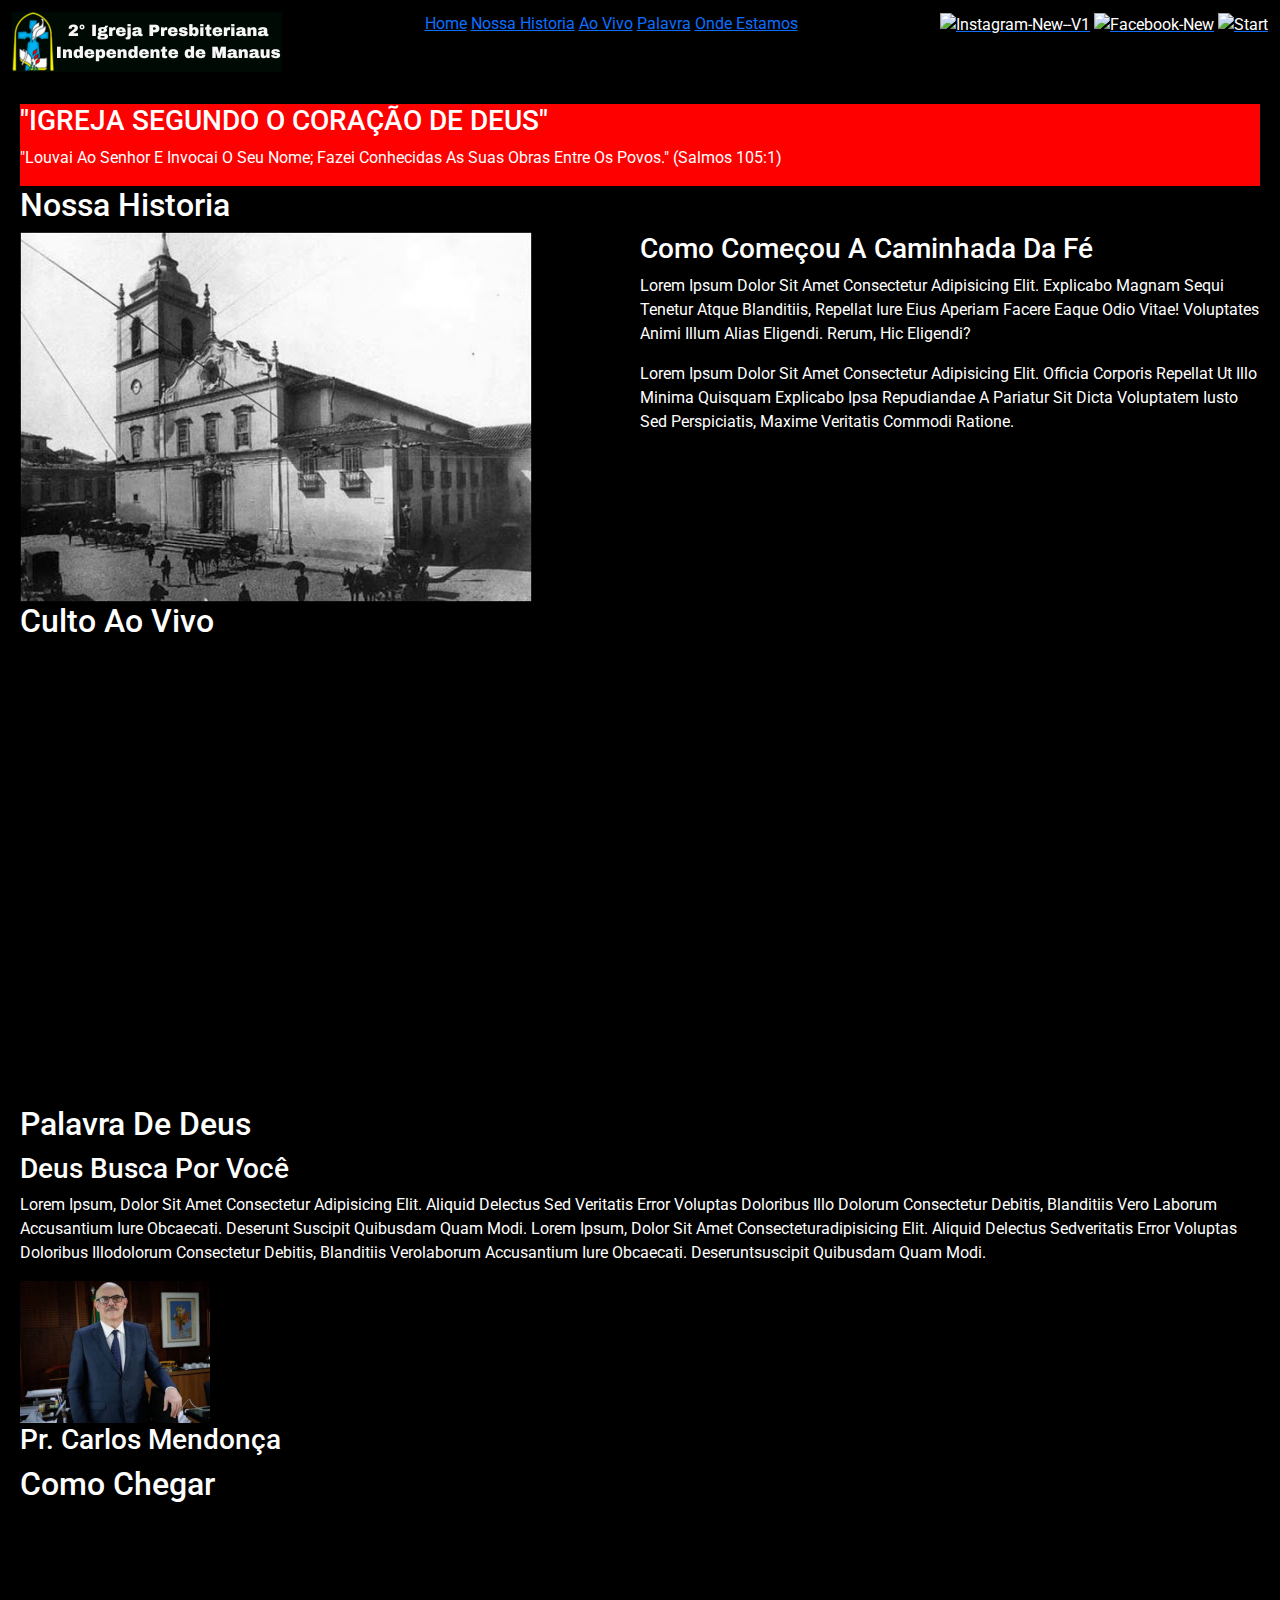
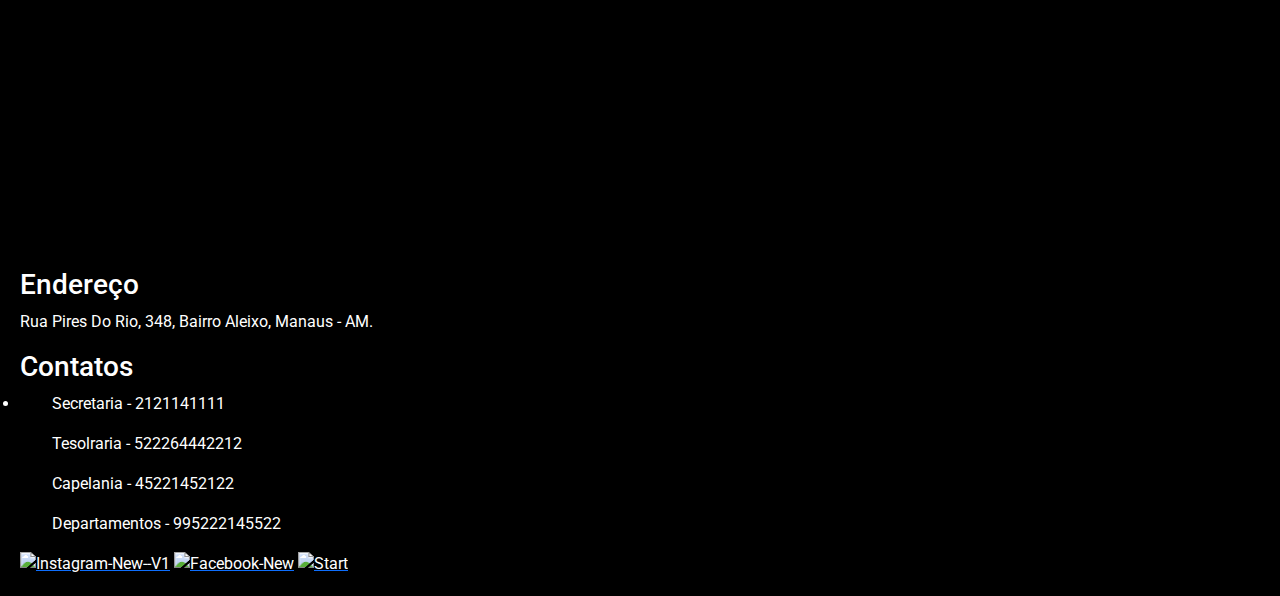
==== index.html @ 3b41cae8 "Change layout to flexbox" ====
<!DOCTYPE html>
<html lang="pt-br">
<head>
    <script src="https://kit.fontawesome.com/6dda5f6271.js" crossorigin="anonymous"></script>
    <meta charset="UTF-8">
    <meta name="viewport" content="width=device-width, initial-scale=1.0">
    <link rel="stylesheet" href="style/style.css">
    <title>2º IPI DE MANAUS</title>
    <link rel="stylesheet" href="https://fonts.googleapis.com/css2?family=Material+Symbols+Outlined:opsz,wght,FILL,GRAD@20..48,100..700,0..1,-50..200" />
    <link rel="shortcut icon" href="assets/images/favicon.ico" type="image/x-icon">
    <link href="https://cdn.jsdelivr.net/npm/bootstrap@5.3.3/dist/css/bootstrap.min.css" rel="stylesheet" integrity="sha384-QWTKZyjpPEjISv5WaRU9OFeRpok6YctnYmDr5pNlyT2bRjXh0JMhjY6hW+ALEwIH" crossorigin="anonymous">
    </head>
<body class="page">
    <header>
        <div class="header">
            <div class="header-item">
                <a href="" class="logo">
                    <picture>
                        <source media="(max-width: 1000px)" srcset="assets/images/logo.png"><img src="assets/images/logo header.png" alt="logo">
                    </picture>
                </a>
            </div>
            <div class="header-item">
                <a href="#">Home</a>
                <a href="#about">Nossa Historia</a>
                <a href="#live">Ao Vivo</a>
                <a href="#word">Palavra</a>
                <a href="#address">Onde Estamos</a>
            </div>
            <div class="header-item">
                <a href="https://www.instagram.com/2ipimanaus?igsh=Ync0cGp1cjJuNG5i" target="_blank"><img width="30" height="30" src="https://img.icons8.com/ios-filled/50/ffffff/instagram-new--v1.png" alt="instagram-new--v1"/></a>
                <a href="https://www.facebook.com/2IPiManaus/?locale=pt_BR" target="_blank"><img width="30" height="30" src="https://img.icons8.com/ios-filled/50/ffffff/facebook-new.png" alt="facebook-new"/></a>
                <a href="https://www.youtube.com/@2ipimanaus" target="_blank"><img width="30" height="30" src="https://img.icons8.com/glyph-neue/64/ffffff/start.png" alt="start"/></a>
            </div>
        </div>   
    </header>

    <div class="content">
        <div class="section" id="#">
            <div class="home">
                <h3>"IGREJA SEGUNDO O CORAÇÃO DE DEUS"</h3>
                <P>"Louvai ao Senhor e invocai o seu nome; fazei conhecidas as suas obras entre os povos." (Salmos 105:1)</P>
            </div>
        </div>
        <div class="section" id="about">
            <h2 class="about-title">Nossa <span>Historia</span></h2>
            <div class="about-content">
                <div class="about-image">
                    <img src="assets/images/unnamed-1.jpg" alt="sobre nos">
                </div>
                <div class="about-text">
                    <h3>Como começou a caminhada da fé</h3>
                    <p>Lorem ipsum dolor sit amet consectetur adipisicing elit. Explicabo magnam sequi tenetur atque blanditiis, repellat iure eius aperiam facere eaque odio vitae! Voluptates animi illum alias eligendi. Rerum, hic eligendi?</p>
                    <p>Lorem ipsum dolor sit amet consectetur adipisicing elit. Officia corporis repellat ut illo minima quisquam explicabo ipsa repudiandae a pariatur sit dicta voluptatem iusto sed perspiciatis, maxime veritatis commodi ratione.</p>
                </div>
            </div>
        </div>
        <div class="live" id="live">
            <h2 class="title">Culto <span>ao vivo</span></h2>
            <div class="box-live"><iframe width="800" height="450" src="https://www.youtube.com/embed/UG6UwlS94OY?si=SsMuLdQHBMPx3Dx1" title="YouTube video player" frameborder="0" allow="accelerometer; autoplay; clipboard-write; encrypted-media; gyroscope; picture-in-picture; web-share" referrerpolicy="strict-origin-when-cross-origin" allowfullscreen></iframe></div>
        </div>
        <div class="word" id="word">
            <h2 class="title">Palavra <span>de Deus</span></h2>
            <div class="box-container">
                <div class="box">
                    <h3>Deus busca por você</h3>
                    <p>Lorem ipsum, dolor sit amet consectetur adipisicing elit. Aliquid delectus sed veritatis error voluptas doloribus illo dolorum consectetur debitis, blanditiis vero laborum accusantium iure obcaecati. Deserunt suscipit quibusdam quam modi.
                    Lorem ipsum, dolor sit amet consecteturadipisicing elit. Aliquid delectus sedveritatis error voluptas doloribus illodolorum consectetur debitis, blanditiis verolaborum accusantium iure obcaecati. Deseruntsuscipit quibusdam quam modi.
                    </p>
                    <img src="assets/images/pastor.jpg" alt="pastor" class="user">
                    <h3>Pr. Carlos Mendonça</h3>
                </div>
            </div>
        </div>
        <div class="address" id="address">
            <h2 class="title">Como <span>Chegar</span></h2>
            <div class="box-address">
                <div class="iframe"><iframe src="https://www.google.com/maps/embed?pb=!1m18!1m12!1m3!1d15935.960673076053!2d-60.0192158128418!3d-3.097272299999994!2m3!1f0!2f0!3f0!3m2!1i1024!2i768!4f13.1!3m3!1m2!1s0x926c1ac99e9d501b%3A0x453d864426629fd3!2s2%C2%B0%20Igreja%20Presbiteriana%20Inpendente%20de%20Manaus!5e0!3m2!1spt-BR!2sbr!4v1712430684774!5m2!1spt-BR!2sbr" width="450" height="350" style=;" allowfullscreen="" loading="lazy" referrerpolicy="no-referrer-when-downgrade"></iframe></div>
                <div class="lista">
                    <h3>Endereço</h3>
                    <p>Rua Pires do Rio, 348, Bairro Aleixo, Manaus - AM.</p>
                    <h3>Contatos</h3>
                    <li>
                        <ul>Secretaria - 2121141111</ul>
                        <ul>Tesolraria - 522264442212</ul>
                        <ul>Capelania - 45221452122</ul>
                        <ul>Departamentos - 995222145522</ul>
                    </li>
                </div>
            </div>
        </div>
        <div class="footer">
            <div class="share">
                <a href="https://www.instagram.com/2ipimanaus?igsh=Ync0cGp1cjJuNG5i" target="_blank"><img width="30" height="30" src="https://img.icons8.com/ios-filled/50/ffffff/instagram-new--v1.png" alt="instagram-new--v1"/></a>
                <a href="https://www.facebook.com/2IPiManaus/?locale=pt_BR" target="_blank"><img width="30" height="30" src="https://img.icons8.com/ios-filled/50/ffffff/facebook-new.png" alt="facebook-new"/></a>
                <a href="https://www.youtube.com/@2ipimanaus" target="_blank"><img width="30" height="30" src="https://img.icons8.com/glyph-neue/64/ffffff/start.png" alt="start"/></a>
            </div>
        </div>
    </div>

    <script src="https://cdn.jsdelivr.net/npm/bootstrap@5.3.3/dist/js/bootstrap.bundle.min.js" integrity="sha384-YvpcrYf0tY3lHB60NNkmXc5s9fDVZLESaAA55NDzOxhy9GkcIdslK1eN7N6jIeHz" crossorigin="anonymous"></script>
</body>
</html>
---- style/style.css ----
@import url('https://fonts.googleapis.com/css2?family=Edu+NSW+ACT+Foundation:wght@400..700&family=Inter:wght@100..900&family=Roboto:ital,wght@0,100;0,300;0,400;0,500;0,700;0,900;1,100;1,300;1,400;1,500;1,700;1,900&display=swap');
/* 
:root {
    --mais-color: #02772b;
    --black: #13131a;
    --bg: #010103;
    --border: 0.2rem solid rgba(255,255,255,0.3);   
    font-size:9px;
}*/
*{
    margin: 0px;
    padding: 0px;  
    outline: none;
    border: none;
    text-decoration: none;
    text-transform: capitalize;
    transition: 0.2s linear;
    font-family: "Roboto", sans-serif;
    color: white;
}
/*
body {
    background-color: white;
}
section{
    padding: 3erm 2rem;
    margin: 0 auto;
    max-width: 1200px;
}
header {
    position: fixed;
    top: 0;
    left: 0;
    right: 0;
    z-index: 99;
    background-color: #000a04ea;
    border-bottom: var(--border);
}
.header {
    position:fixed ;
    top: 0;
    left: 0;
    right: 0;
    z-index: 99;
    min-width: 300px;
    max-width: 1470px;
    margin: auto;
}
.header img {
    width: 100%;
}
header section {
    display: flex;
    align-items: center;
    justify-content: space-between;
    padding-top: 1.5rem;
    padding-bottom: 1.5rem;
} */

/**#burguer {
    color: white;
    display: block;
    text-align: center;
}**/

/*
.navba a {
    margin: 0 1.8rem;
    font-size: 1.5rem;
    color: white;
}
.navba a:hover {
    color: var(--mais-color);
    border-bottom: 0.1rem solid var(--mais-color);
    padding-bottom: 0.5rem;
    font-size: 1.8rem;
}
.icons img {
    margin: 0.6rem;
    cursor: pointer;
    width: 25px;
    height: 25px;
}
.icons img:hover {
    width: 32px;
    height: 32px;
}
.home-container {
    background: url('../assets/images/banner.jpg');
    height: 99vh;
    background-position: center;
    padding-top: 10px;
}
.home-container section {
    display: flex;
    align-items: center;
    min-height: 100vh;
}
.content {
    max-width: 50rem;
    padding-top: 40rem;
}
.content h3 {
    text-align: initial;
    color: white;
    font-size: 4rem;
    padding-bottom: 1rem;
    height: auto;
}
.content p {
    color: white;
    text-align: justify;
    font-size: 2.5rem;
    font-weight: 60;
    line-height: 1.5;
    padding-bottom: 2rem;
}
.title {
    font-size: 3rem;
    color: rgb(85, 190, 76);
    text-align: center;
    margin-bottom: 2rem;
    margin-top: 5rem;
}
.title span{
    color: white;
    text-transform: uppercase;
}
.about {
    padding: 12rem;
    width:70vw;
    height: 60vh;
}
.about .row {
    display: flex;
    align-items: center;
    background-color: var(--black);
    gap: 1.5rem;
}
.about .row .content {
    padding: 2rem;
}
.about .row .content h3 {
    font-size: 2rem;
    color: white;
}
.about .row .content p {
    font-size: 1.5rem;
    color: white;
    padding: 1rem 0;
    line-height: 1.8;
}
.live {
    padding: 12rem;
}
.box-live {
    display: flex;
    align-items: center;
    justify-content: center;
}
.word {
    padding: 12rem;
}
.word .box-container {
    display: flex;
    align-items: center;
    justify-content: center;
}
.word .box-container .box {
    background-color: var(--black);
    display: flex;
    align-items: center;
    justify-content: center;
    width:70vw;
    height: 60vh;
    flex-direction:column;
    
}
.word .box-container .box h3{
    font-size: 2rem;
    color: white;
    padding-top: 3rem;
    padding-bottom: 1rem;
}
.word .box-container .box p{
    font-size: 1.5rem;
    color: white;
    line-height: 1.8;
    text-align:justify;
    width: 50rem;
}
.address {
    display: flex;
    align-items: center center;
    flex-direction:column;
    padding: 12rem;
}
.box-address {
    display: flex;
    flex-direction:row;
    align-items: center;
    justify-content: center;
}
.box-address .iframe {
    align-items: center;
    display: flex;
    flex-direction: column;
    padding-bottom: 3rem;
    padding-right: 1.5rem;
}
.box-address .lista {
    color: white;
    font-size: 2rem;
}
.box-address .lista h3 {
    display: flex;
    align-items: center;
    justify-content: center;
    padding-bottom: 1rem;
}
.box-address .lista p {
    padding-bottom: 1.5rem;
}
.footer{
    text-align: center;
}
.footer .share{
    padding: 1rem 0;
}
.footer .share img{
    margin: 0.3rem;
    cursor: pointer;
    border-radius: 50%;
    padding: 1rem;
}
.footer .share img:hover {
    background-color: var(--mais-color);
}

*/

.page {
    background-color: black;
    display: flex;
    flex-direction: column;
}

.header {
    flex: 1;
    display: flex;
    flex-direction: row;
    justify-content: space-between;
    min-width: 100%;
    min-height: 80px;
}

.header-item {
    margin: 12px;
}

.content {
    display: flex;
    flex-direction: column;
    margin: 20px;
}

.home {
    background-color: red;
    display: flex;
    flex-direction: column;
}

.about {
    background-color: green;
    display: flex;
    flex-direction: column;
}

.about-title {
    flex: 1;
    min-width: 100%
}

.about-content {
    display: flex;
    flex-direction: row;
    justify-content: center;
}

.about-image {
    flex: 1
}

.about-text {
    flex: 1
}

@media (max-width: 900px) {
    .header {
        flex-direction: column;
    }

    .about-content {
        flex-direction: column;
    }
}
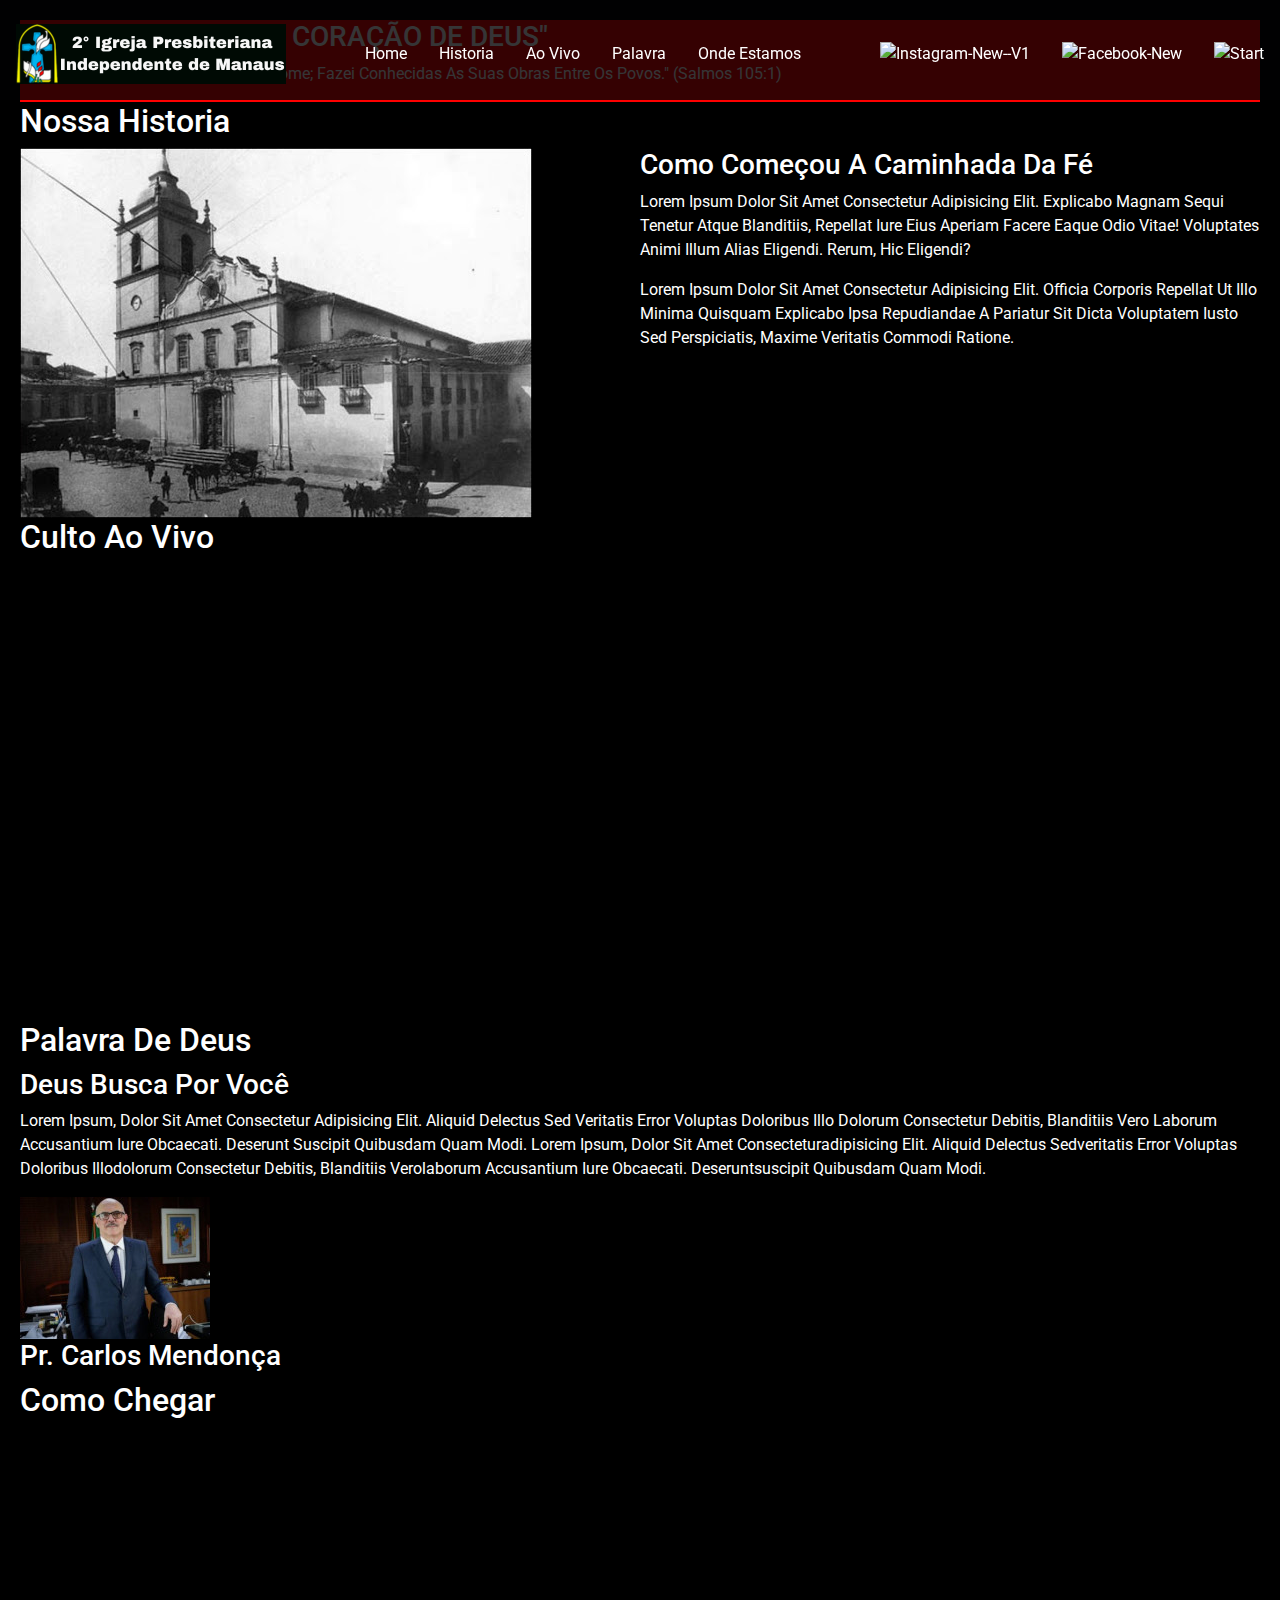
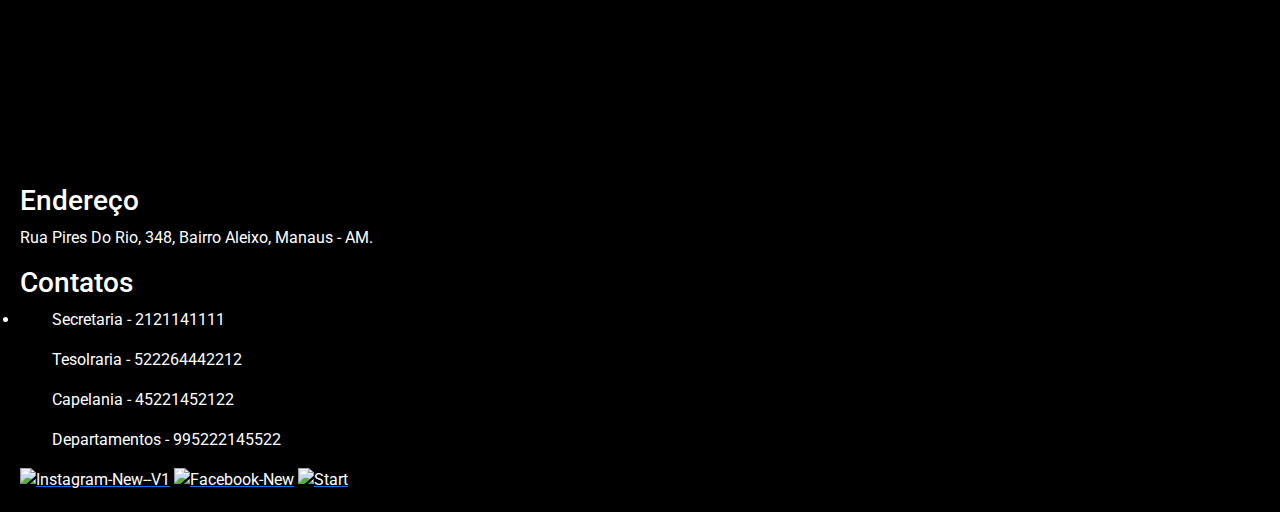
==== commit 3981ab2b: "header atualizado" ====
--- a/index.html
+++ b/index.html
@@ -22,15 +22,15 @@
             </div>
             <div class="header-item">
                 <a href="#">Home</a>
-                <a href="#about">Nossa Historia</a>
+                <a href="#about">Historia</a>
                 <a href="#live">Ao Vivo</a>
                 <a href="#word">Palavra</a>
                 <a href="#address">Onde Estamos</a>
             </div>
             <div class="header-item">
-                <a href="https://www.instagram.com/2ipimanaus?igsh=Ync0cGp1cjJuNG5i" target="_blank"><img width="30" height="30" src="https://img.icons8.com/ios-filled/50/ffffff/instagram-new--v1.png" alt="instagram-new--v1"/></a>
-                <a href="https://www.facebook.com/2IPiManaus/?locale=pt_BR" target="_blank"><img width="30" height="30" src="https://img.icons8.com/ios-filled/50/ffffff/facebook-new.png" alt="facebook-new"/></a>
-                <a href="https://www.youtube.com/@2ipimanaus" target="_blank"><img width="30" height="30" src="https://img.icons8.com/glyph-neue/64/ffffff/start.png" alt="start"/></a>
+                <a href="https://www.instagram.com/2ipimanaus?igsh=Ync0cGp1cjJuNG5i" target="_blank"><img width="20" height="20" src="https://img.icons8.com/ios-filled/50/ffffff/instagram-new--v1.png" alt="instagram-new--v1"/></a>
+                <a href="https://www.facebook.com/2IPiManaus/?locale=pt_BR" target="_blank"><img width="20" height="20" src="https://img.icons8.com/ios-filled/50/ffffff/facebook-new.png" alt="facebook-new"/></a>
+                <a href="https://www.youtube.com/@2ipimanaus" target="_blank"><img width="20" height="20" src="https://img.icons8.com/glyph-neue/64/ffffff/start.png" alt="start"/></a>
             </div>
         </div>   
     </header>
--- a/style/style.css
+++ b/style/style.css
@@ -1,12 +1,9 @@
-@import url('https://fonts.googleapis.com/css2?family=Edu+NSW+ACT+Foundation:wght@400..700&family=Inter:wght@100..900&family=Roboto:ital,wght@0,100;0,300;0,400;0,500;0,700;0,900;1,100;1,300;1,400;1,500;1,700;1,900&display=swap');
-/* 
+@import url('https://fonts.googleapis.com/css2?family=Edu+NSW+ACT+Foundation:wght@400..700&family=Inter:wght@100..900&family=Roboto:ital,wght@0,100;0,300;0,400;0,500;0,700;0,900;1,100;1,300;1,400;1,500;1,700;1,900&display=swap'); 
 :root {
     --mais-color: #02772b;
     --black: #13131a;
     --bg: #010103;
-    --border: 0.2rem solid rgba(255,255,255,0.3);   
-    font-size:9px;
-}*/
+}
 *{
     margin: 0px;
     padding: 0px;  
@@ -14,9 +11,36 @@
     border: none;
     text-decoration: none;
     text-transform: capitalize;
-    transition: 0.2s linear;
+    transition: 0.1s linear;
     font-family: "Roboto", sans-serif;
     color: white;
+}
+.header {
+    height: auto;
+    position: fixed;
+    background-color: #010103cb;
+    padding-bottom: 1rem;
+    display: inline;
+    justify-content: space-between;
+}
+.header-item {
+    display: flex;
+    align-items: center;
+    padding-top: 1.5rem;
+    text-align: right;
+}
+.header-item a{
+    margin: 0 1rem;
+    text-decoration: none;
+    font-size: 1rem;
+    color: white;
+    box-sizing: border-box;
+}
+.header-item a:hover {
+    color: var(--mais-color);
+    padding-bottom: 0rem;
+    font-size: 1.1rem;
+    box-sizing: border-box;
 }
 /*
 body {
@@ -254,10 +278,6 @@
     min-height: 80px;
 }
 
-.header-item {
-    margin: 12px;
-}
-
 .content {
     display: flex;
     flex-direction: column;
@@ -303,4 +323,4 @@
     .about-content {
         flex-direction: column;
     }
-}
+}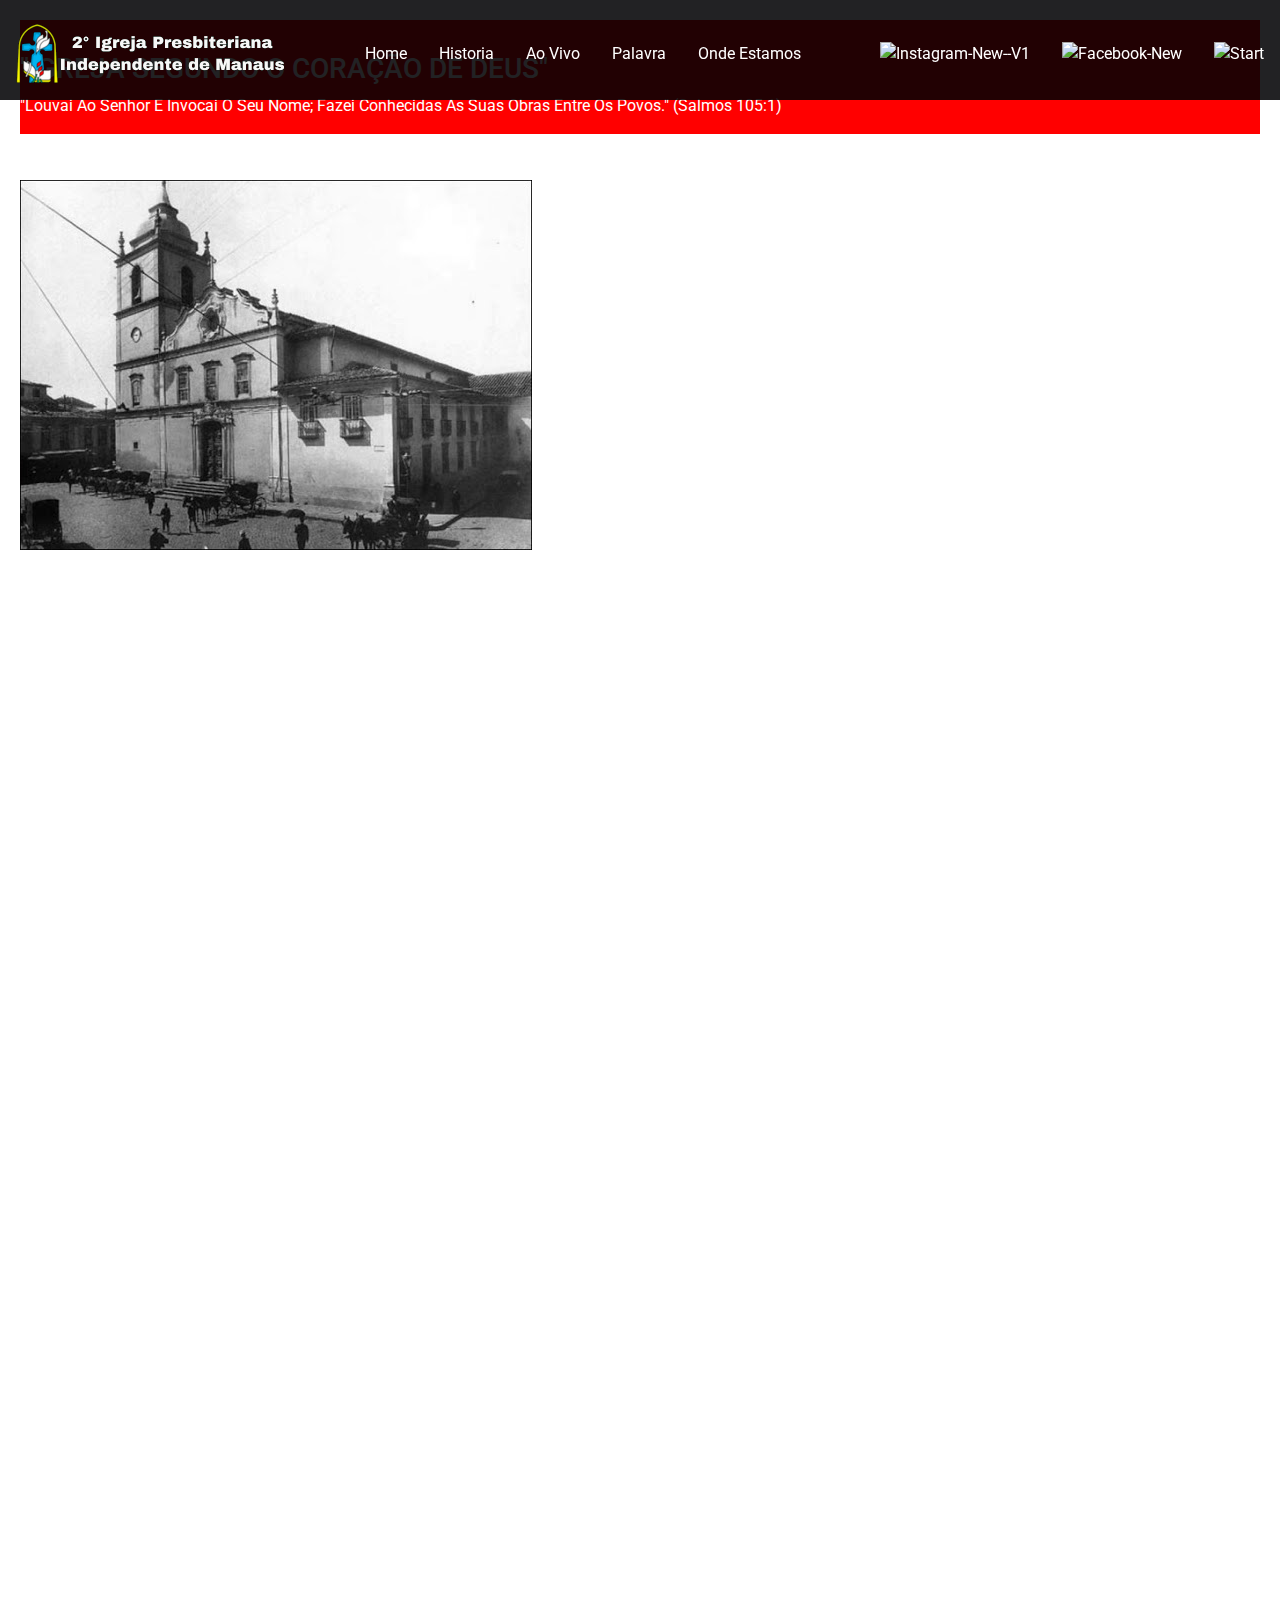
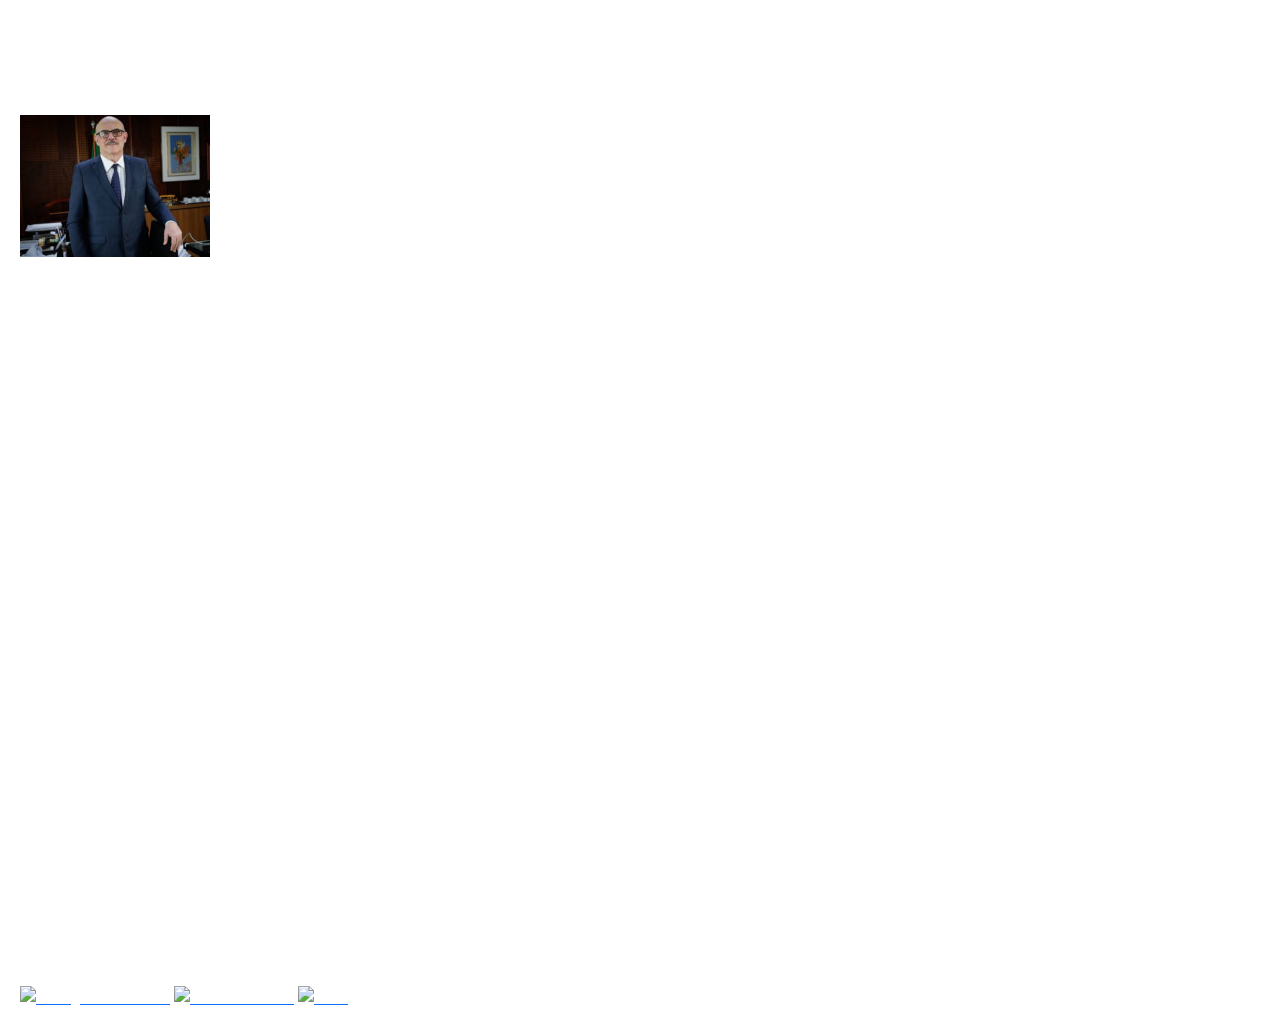
==== commit b8505db1: "fotos" ====
--- a/index.html
+++ b/index.html
@@ -48,6 +48,7 @@
                 <div class="about-image">
                     <img src="assets/images/unnamed-1.jpg" alt="sobre nos">
                 </div>
+                <iframe src="https://docs.google.com/presentation/d/e/2PACX-1vQXFJXbTArCDFYLTj0XzkhtEznO6solg3usZ-5Byoo3maLWQ-6jgmXLT7gnyMWv-LGls-5ZyvOeZ_59/embed?start=false&loop=false&delayms=3000" frameborder="0" width="960" height="569" allowfullscreen="true" mozallowfullscreen="true" webkitallowfullscreen="true"></iframe>
                 <div class="about-text">
                     <h3>Como começou a caminhada da fé</h3>
                     <p>Lorem ipsum dolor sit amet consectetur adipisicing elit. Explicabo magnam sequi tenetur atque blanditiis, repellat iure eius aperiam facere eaque odio vitae! Voluptates animi illum alias eligendi. Rerum, hic eligendi?</p>
--- a/style/style.css
+++ b/style/style.css
@@ -15,13 +15,23 @@
     font-family: "Roboto", sans-serif;
     color: white;
 }
+
+.page {
+    background-color: rgb(255, 255, 255);
+    display: flex;
+    flex-direction: column;
+}
 .header {
     height: auto;
     position: fixed;
-    background-color: #010103cb;
+    background-color: #010103de;
     padding-bottom: 1rem;
-    display: inline;
+    flex: 1;
+    display: flex;
+    flex-direction: row;
     justify-content: space-between;
+    min-width: 100%;
+    min-height: 80px;
 }
 .header-item {
     display: flex;
@@ -39,245 +49,9 @@
 .header-item a:hover {
     color: var(--mais-color);
     padding-bottom: 0rem;
-    font-size: 1.1rem;
+    font-size: 1.05rem;
     box-sizing: border-box;
 }
-/*
-body {
-    background-color: white;
-}
-section{
-    padding: 3erm 2rem;
-    margin: 0 auto;
-    max-width: 1200px;
-}
-header {
-    position: fixed;
-    top: 0;
-    left: 0;
-    right: 0;
-    z-index: 99;
-    background-color: #000a04ea;
-    border-bottom: var(--border);
-}
-.header {
-    position:fixed ;
-    top: 0;
-    left: 0;
-    right: 0;
-    z-index: 99;
-    min-width: 300px;
-    max-width: 1470px;
-    margin: auto;
-}
-.header img {
-    width: 100%;
-}
-header section {
-    display: flex;
-    align-items: center;
-    justify-content: space-between;
-    padding-top: 1.5rem;
-    padding-bottom: 1.5rem;
-} */
-
-/**#burguer {
-    color: white;
-    display: block;
-    text-align: center;
-}**/
-
-/*
-.navba a {
-    margin: 0 1.8rem;
-    font-size: 1.5rem;
-    color: white;
-}
-.navba a:hover {
-    color: var(--mais-color);
-    border-bottom: 0.1rem solid var(--mais-color);
-    padding-bottom: 0.5rem;
-    font-size: 1.8rem;
-}
-.icons img {
-    margin: 0.6rem;
-    cursor: pointer;
-    width: 25px;
-    height: 25px;
-}
-.icons img:hover {
-    width: 32px;
-    height: 32px;
-}
-.home-container {
-    background: url('../assets/images/banner.jpg');
-    height: 99vh;
-    background-position: center;
-    padding-top: 10px;
-}
-.home-container section {
-    display: flex;
-    align-items: center;
-    min-height: 100vh;
-}
-.content {
-    max-width: 50rem;
-    padding-top: 40rem;
-}
-.content h3 {
-    text-align: initial;
-    color: white;
-    font-size: 4rem;
-    padding-bottom: 1rem;
-    height: auto;
-}
-.content p {
-    color: white;
-    text-align: justify;
-    font-size: 2.5rem;
-    font-weight: 60;
-    line-height: 1.5;
-    padding-bottom: 2rem;
-}
-.title {
-    font-size: 3rem;
-    color: rgb(85, 190, 76);
-    text-align: center;
-    margin-bottom: 2rem;
-    margin-top: 5rem;
-}
-.title span{
-    color: white;
-    text-transform: uppercase;
-}
-.about {
-    padding: 12rem;
-    width:70vw;
-    height: 60vh;
-}
-.about .row {
-    display: flex;
-    align-items: center;
-    background-color: var(--black);
-    gap: 1.5rem;
-}
-.about .row .content {
-    padding: 2rem;
-}
-.about .row .content h3 {
-    font-size: 2rem;
-    color: white;
-}
-.about .row .content p {
-    font-size: 1.5rem;
-    color: white;
-    padding: 1rem 0;
-    line-height: 1.8;
-}
-.live {
-    padding: 12rem;
-}
-.box-live {
-    display: flex;
-    align-items: center;
-    justify-content: center;
-}
-.word {
-    padding: 12rem;
-}
-.word .box-container {
-    display: flex;
-    align-items: center;
-    justify-content: center;
-}
-.word .box-container .box {
-    background-color: var(--black);
-    display: flex;
-    align-items: center;
-    justify-content: center;
-    width:70vw;
-    height: 60vh;
-    flex-direction:column;
-    
-}
-.word .box-container .box h3{
-    font-size: 2rem;
-    color: white;
-    padding-top: 3rem;
-    padding-bottom: 1rem;
-}
-.word .box-container .box p{
-    font-size: 1.5rem;
-    color: white;
-    line-height: 1.8;
-    text-align:justify;
-    width: 50rem;
-}
-.address {
-    display: flex;
-    align-items: center center;
-    flex-direction:column;
-    padding: 12rem;
-}
-.box-address {
-    display: flex;
-    flex-direction:row;
-    align-items: center;
-    justify-content: center;
-}
-.box-address .iframe {
-    align-items: center;
-    display: flex;
-    flex-direction: column;
-    padding-bottom: 3rem;
-    padding-right: 1.5rem;
-}
-.box-address .lista {
-    color: white;
-    font-size: 2rem;
-}
-.box-address .lista h3 {
-    display: flex;
-    align-items: center;
-    justify-content: center;
-    padding-bottom: 1rem;
-}
-.box-address .lista p {
-    padding-bottom: 1.5rem;
-}
-.footer{
-    text-align: center;
-}
-.footer .share{
-    padding: 1rem 0;
-}
-.footer .share img{
-    margin: 0.3rem;
-    cursor: pointer;
-    border-radius: 50%;
-    padding: 1rem;
-}
-.footer .share img:hover {
-    background-color: var(--mais-color);
-}
-
-*/
-
-.page {
-    background-color: black;
-    display: flex;
-    flex-direction: column;
-}
-
-.header {
-    flex: 1;
-    display: flex;
-    flex-direction: row;
-    justify-content: space-between;
-    min-width: 100%;
-    min-height: 80px;
-}
-
 .content {
     display: flex;
     flex-direction: column;
@@ -288,6 +62,7 @@
     background-color: red;
     display: flex;
     flex-direction: column;
+    padding-top: 2rem;
 }
 
 .about {
@@ -323,4 +98,10 @@
     .about-content {
         flex-direction: column;
     }
+}
+@media screen and (max-width: 768px){
+    .page{
+        width: 100%;
+        flex-direction: column;
+    }
 }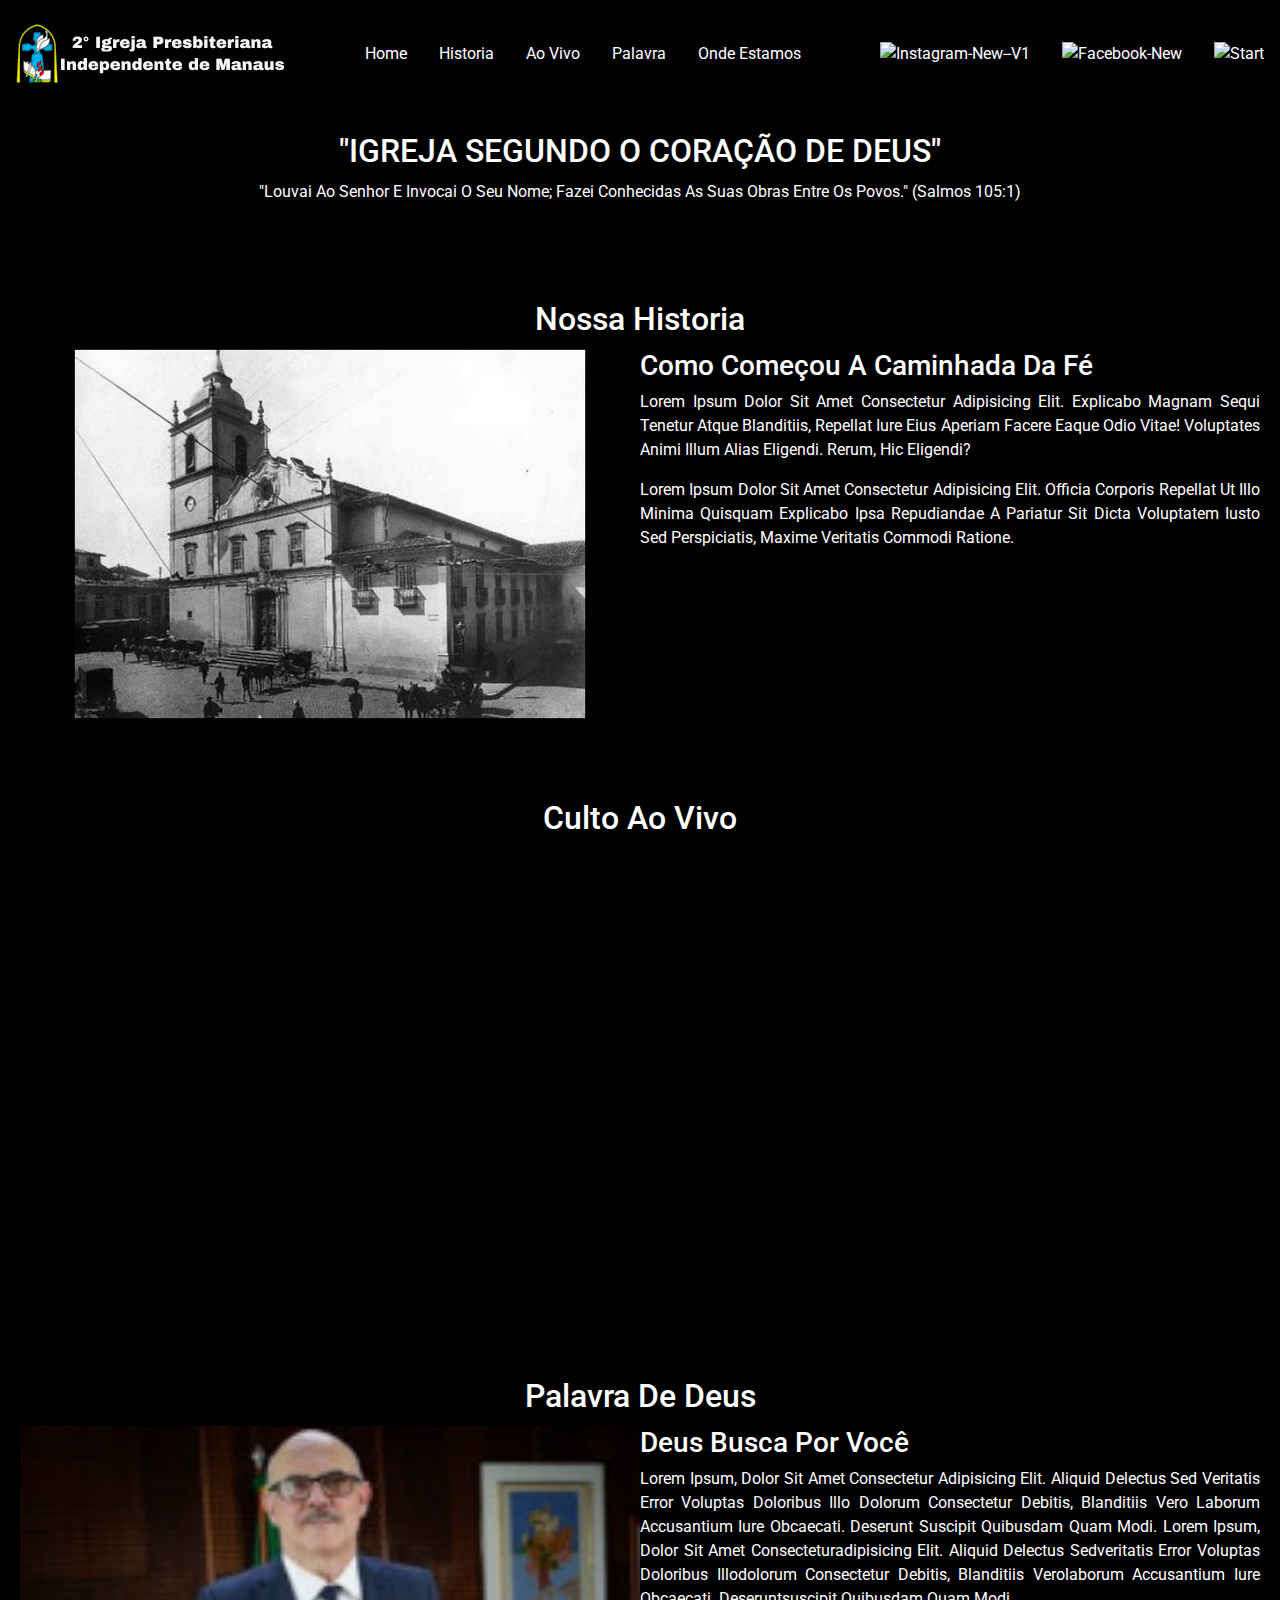
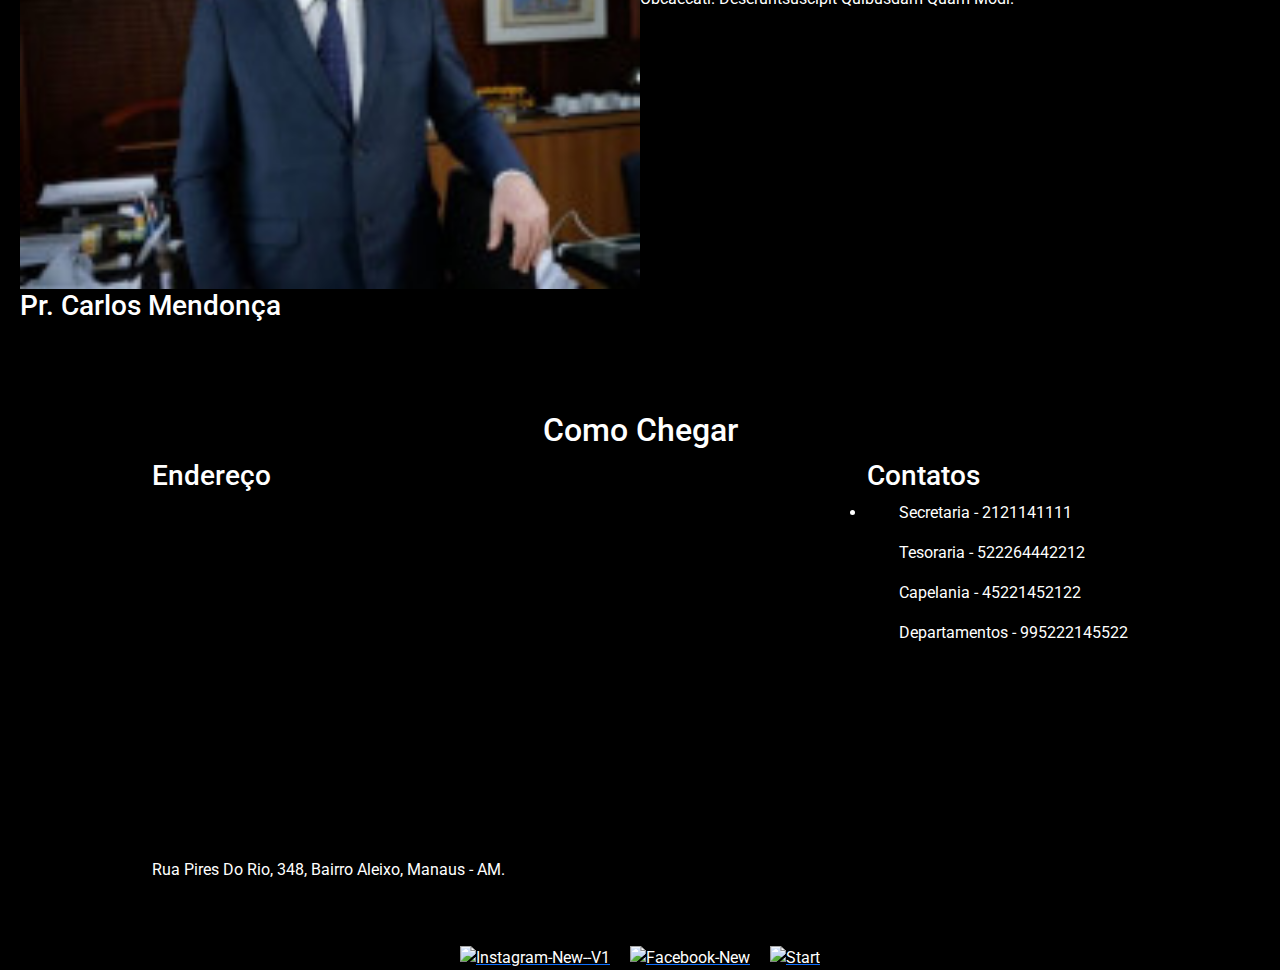
==== commit ea247e3c: "Change layout and remove powerpoint" ====
--- a/index.html
+++ b/index.html
@@ -28,75 +28,78 @@
                 <a href="#address">Onde Estamos</a>
             </div>
             <div class="header-item">
-                <a href="https://www.instagram.com/2ipimanaus?igsh=Ync0cGp1cjJuNG5i" target="_blank"><img width="20" height="20" src="https://img.icons8.com/ios-filled/50/ffffff/instagram-new--v1.png" alt="instagram-new--v1"/></a>
-                <a href="https://www.facebook.com/2IPiManaus/?locale=pt_BR" target="_blank"><img width="20" height="20" src="https://img.icons8.com/ios-filled/50/ffffff/facebook-new.png" alt="facebook-new"/></a>
-                <a href="https://www.youtube.com/@2ipimanaus" target="_blank"><img width="20" height="20" src="https://img.icons8.com/glyph-neue/64/ffffff/start.png" alt="start"/></a>
+                <a href="https://www.instagram.com/2ipimanaus?igsh=Ync0cGp1cjJuNG5i" target="_blank"><img width="30" height="30" src="https://img.icons8.com/ios-filled/50/ffffff/instagram-new--v1.png" alt="instagram-new--v1"/></a>
+                <a href="https://www.facebook.com/2IPiManaus/?locale=pt_BR" target="_blank"><img width="30" height="30" src="https://img.icons8.com/ios-filled/50/ffffff/facebook-new.png" alt="facebook-new"/></a>
+                <a href="https://www.youtube.com/@2ipimanaus" target="_blank"><img width="30" height="30" src="https://img.icons8.com/glyph-neue/64/ffffff/start.png" alt="start"/></a>
             </div>
         </div>   
     </header>
 
     <div class="content">
-        <div class="section" id="#">
-            <div class="home">
-                <h3>"IGREJA SEGUNDO O CORAÇÃO DE DEUS"</h3>
+        <section class="content-item" id="#">
+            <h2 class="content-title">"IGREJA SEGUNDO O CORAÇÃO DE DEUS"</h2>
+            <div class="content-info">
                 <P>"Louvai ao Senhor e invocai o seu nome; fazei conhecidas as suas obras entre os povos." (Salmos 105:1)</P>
             </div>
-        </div>
-        <div class="section" id="about">
-            <h2 class="about-title">Nossa <span>Historia</span></h2>
-            <div class="about-content">
+        </section>
+        <section class="content-item" id="about">
+            <h2 class="content-title">Nossa Historia</h2>
+            <div class="content-info">
                 <div class="about-image">
                     <img src="assets/images/unnamed-1.jpg" alt="sobre nos">
                 </div>
-                <iframe src="https://docs.google.com/presentation/d/e/2PACX-1vQXFJXbTArCDFYLTj0XzkhtEznO6solg3usZ-5Byoo3maLWQ-6jgmXLT7gnyMWv-LGls-5ZyvOeZ_59/embed?start=false&loop=false&delayms=3000" frameborder="0" width="960" height="569" allowfullscreen="true" mozallowfullscreen="true" webkitallowfullscreen="true"></iframe>
-                <div class="about-text">
+                <div class="about-text">        
                     <h3>Como começou a caminhada da fé</h3>
                     <p>Lorem ipsum dolor sit amet consectetur adipisicing elit. Explicabo magnam sequi tenetur atque blanditiis, repellat iure eius aperiam facere eaque odio vitae! Voluptates animi illum alias eligendi. Rerum, hic eligendi?</p>
                     <p>Lorem ipsum dolor sit amet consectetur adipisicing elit. Officia corporis repellat ut illo minima quisquam explicabo ipsa repudiandae a pariatur sit dicta voluptatem iusto sed perspiciatis, maxime veritatis commodi ratione.</p>
+                    <!-- <iframe src="https://docs.google.com/presentation/d/e/2PACX-1vQXFJXbTArCDFYLTj0XzkhtEznO6solg3usZ-5Byoo3maLWQ-6jgmXLT7gnyMWv-LGls-5ZyvOeZ_59/embed?start=false&loop=false&delayms=3000" frameborder="0" width="960" height="569" allowfullscreen="true" mozallowfullscreen="true" webkitallowfullscreen="true"></iframe> -->  
                 </div>
+        </section>
+        <section class="content-item" id="live">
+            <h2 class="content-title">Culto ao vivo</h2>
+            <div class="content-info">
+                <div class="box-live"><iframe width="600" height="450" src="https://www.youtube.com/embed/UG6UwlS94OY?si=SsMuLdQHBMPx3Dx1" title="YouTube video player" frameborder="0" allow="accelerometer; autoplay; clipboard-write; encrypted-media; gyroscope; picture-in-picture;" referrerpolicy="strict-origin-when-cross-origin" allowfullscreen></iframe></div>
             </div>
-        </div>
-        <div class="live" id="live">
-            <h2 class="title">Culto <span>ao vivo</span></h2>
-            <div class="box-live"><iframe width="800" height="450" src="https://www.youtube.com/embed/UG6UwlS94OY?si=SsMuLdQHBMPx3Dx1" title="YouTube video player" frameborder="0" allow="accelerometer; autoplay; clipboard-write; encrypted-media; gyroscope; picture-in-picture; web-share" referrerpolicy="strict-origin-when-cross-origin" allowfullscreen></iframe></div>
-        </div>
-        <div class="word" id="word">
-            <h2 class="title">Palavra <span>de Deus</span></h2>
-            <div class="box-container">
-                <div class="box">
+        </section>
+        <section class="content-item" id="word">
+            <h2 class="content-title">Palavra de Deus</h2>
+            <div class="content-info">
+                <div class="word-image">
+                    <img src="assets/images/pastor.jpg" alt="pastor" class="user">
+                    <h3>Pr. Carlos Mendonça</h3>
+                </div>
+                <div class="about-text">
                     <h3>Deus busca por você</h3>
                     <p>Lorem ipsum, dolor sit amet consectetur adipisicing elit. Aliquid delectus sed veritatis error voluptas doloribus illo dolorum consectetur debitis, blanditiis vero laborum accusantium iure obcaecati. Deserunt suscipit quibusdam quam modi.
                     Lorem ipsum, dolor sit amet consecteturadipisicing elit. Aliquid delectus sedveritatis error voluptas doloribus illodolorum consectetur debitis, blanditiis verolaborum accusantium iure obcaecati. Deseruntsuscipit quibusdam quam modi.
                     </p>
-                    <img src="assets/images/pastor.jpg" alt="pastor" class="user">
-                    <h3>Pr. Carlos Mendonça</h3>
                 </div>
             </div>
-        </div>
-        <div class="address" id="address">
-            <h2 class="title">Como <span>Chegar</span></h2>
-            <div class="box-address">
-                <div class="iframe"><iframe src="https://www.google.com/maps/embed?pb=!1m18!1m12!1m3!1d15935.960673076053!2d-60.0192158128418!3d-3.097272299999994!2m3!1f0!2f0!3f0!3m2!1i1024!2i768!4f13.1!3m3!1m2!1s0x926c1ac99e9d501b%3A0x453d864426629fd3!2s2%C2%B0%20Igreja%20Presbiteriana%20Inpendente%20de%20Manaus!5e0!3m2!1spt-BR!2sbr!4v1712430684774!5m2!1spt-BR!2sbr" width="450" height="350" style=;" allowfullscreen="" loading="lazy" referrerpolicy="no-referrer-when-downgrade"></iframe></div>
+        </section>
+        <section class="content-item" id="address">
+            <h2 class="content-title">Como Chegar</h2>
+            <div class="content-info">
+                <div class="iframe">
+                    <h3>Endereço</h3>
+                    <iframe src="https://www.google.com/maps/embed?pb=!1m18!1m12!1m3!1d15935.960673076053!2d-60.0192158128418!3d-3.097272299999994!2m3!1f0!2f0!3f0!3m2!1i1024!2i768!4f13.1!3m3!1m2!1s0x926c1ac99e9d501b%3A0x453d864426629fd3!2s2%C2%B0%20Igreja%20Presbiteriana%20Inpendente%20de%20Manaus!5e0!3m2!1spt-BR!2sbr!4v1712430684774!5m2!1spt-BR!2sbr" width="450" height="350" allowfullscreen="" loading="lazy" referrerpolicy="no-referrer-when-downgrade"></iframe>
+                    <p>Rua Pires do Rio, 348, Bairro Aleixo, Manaus - AM.</p>
+                </div>
                 <div class="lista">
-                    <h3>Endereço</h3>
-                    <p>Rua Pires do Rio, 348, Bairro Aleixo, Manaus - AM.</p>
                     <h3>Contatos</h3>
                     <li>
                         <ul>Secretaria - 2121141111</ul>
-                        <ul>Tesolraria - 522264442212</ul>
+                        <ul>Tesoraria - 522264442212</ul>
                         <ul>Capelania - 45221452122</ul>
                         <ul>Departamentos - 995222145522</ul>
                     </li>
                 </div>
             </div>
-        </div>
-        <div class="footer">
-            <div class="share">
+        </section>
+        <section class="footer">
                 <a href="https://www.instagram.com/2ipimanaus?igsh=Ync0cGp1cjJuNG5i" target="_blank"><img width="30" height="30" src="https://img.icons8.com/ios-filled/50/ffffff/instagram-new--v1.png" alt="instagram-new--v1"/></a>
                 <a href="https://www.facebook.com/2IPiManaus/?locale=pt_BR" target="_blank"><img width="30" height="30" src="https://img.icons8.com/ios-filled/50/ffffff/facebook-new.png" alt="facebook-new"/></a>
                 <a href="https://www.youtube.com/@2ipimanaus" target="_blank"><img width="30" height="30" src="https://img.icons8.com/glyph-neue/64/ffffff/start.png" alt="start"/></a>
-            </div>
-        </div>
+        </section>
     </div>
 
     <script src="https://cdn.jsdelivr.net/npm/bootstrap@5.3.3/dist/js/bootstrap.bundle.min.js" integrity="sha384-YvpcrYf0tY3lHB60NNkmXc5s9fDVZLESaAA55NDzOxhy9GkcIdslK1eN7N6jIeHz" crossorigin="anonymous"></script>
--- a/style/style.css
+++ b/style/style.css
@@ -17,13 +17,11 @@
 }
 
 .page {
-    background-color: rgb(255, 255, 255);
+    background-color: black; 
     display: flex;
     flex-direction: column;
 }
 .header {
-    height: auto;
-    position: fixed;
     background-color: #010103de;
     padding-bottom: 1rem;
     flex: 1;
@@ -55,39 +53,69 @@
 .content {
     display: flex;
     flex-direction: column;
-    margin: 20px;
+    margin: 0px 20px;
 }
 
-.home {
-    background-color: red;
+.content-item {
     display: flex;
     flex-direction: column;
+    min-width: 100%;
     padding-top: 2rem;
+    padding-bottom: 3rem;
+}
+
+.content-title {
+    margin: 0 auto;
+    padding-bottom: 10px;
 }
 
 .about {
-    background-color: green;
     display: flex;
     flex-direction: column;
 }
 
-.about-title {
+.content-title h2{
     flex: 1;
-    min-width: 100%
+    min-width: 100%;
+    margin: 0 auto;
 }
 
-.about-content {
+.content-info {
     display: flex;
     flex-direction: row;
+    min-width: 100%;
+    justify-content: space-around;
+}
+
+.about-image {
+    flex: 1;
+    display: flex;
     justify-content: center;
 }
 
-.about-image {
-    flex: 1
+.about-text {
+    flex: 1;
+    text-align: justify;
 }
 
-.about-text {
-    flex: 1
+.word-image {
+    display: flex;
+    flex-direction: column;
+    flex: 1;
+}
+
+.box-live {
+    display: flex;
+    justify-content: center;
+}
+
+.footer {
+    display: flex;
+    flex: 1;
+    flex-direction: row;
+    justify-content: center;
+    min-width: 100%;
+    gap: 20px;
 }
 
 @media (max-width: 900px) {
@@ -95,7 +123,7 @@
         flex-direction: column;
     }
 
-    .about-content {
+    .content-info {
         flex-direction: column;
     }
 }
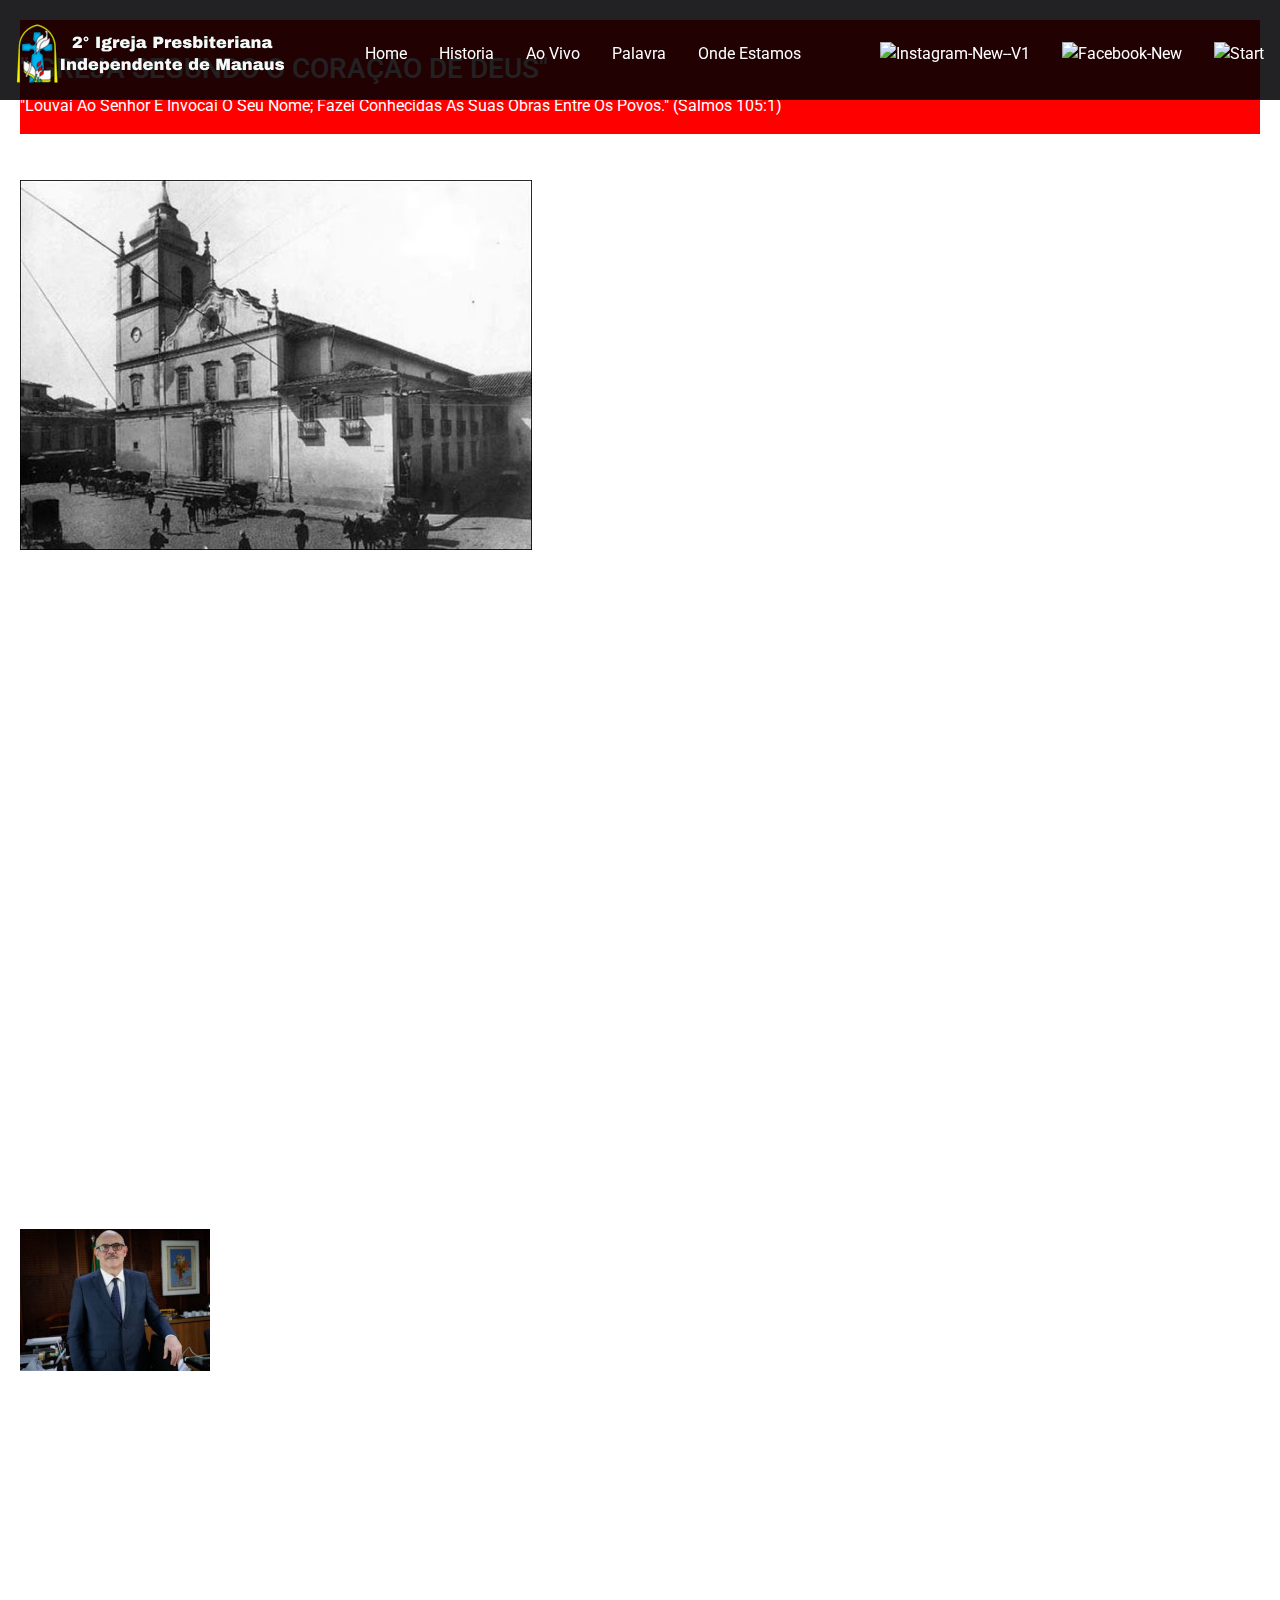
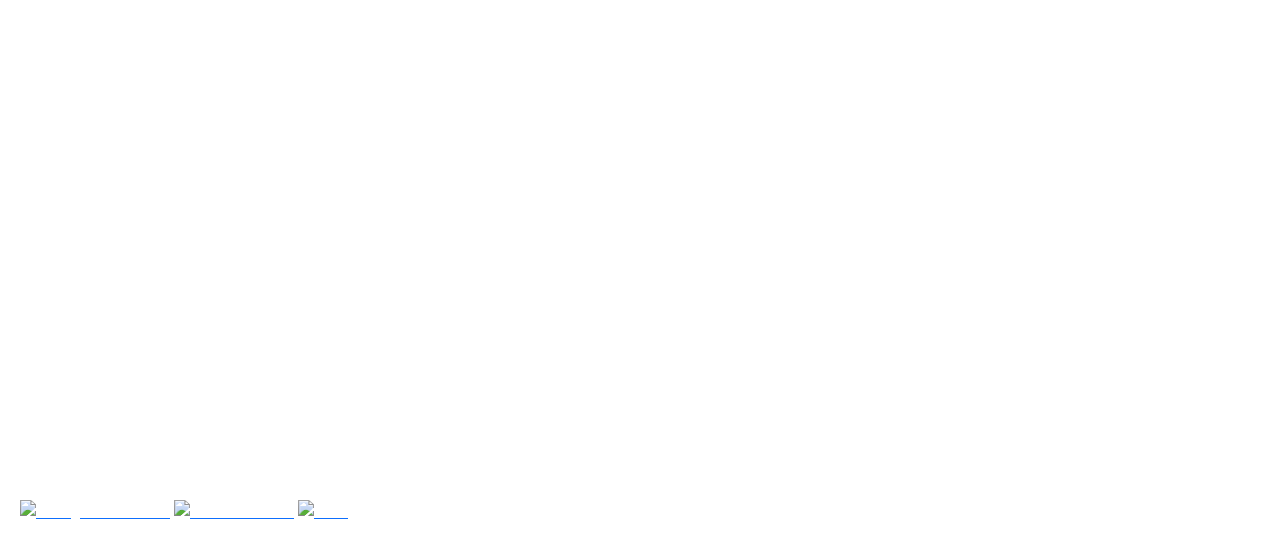
==== commit a908502b: "atualização" ====
--- a/index.html
+++ b/index.html
@@ -28,78 +28,74 @@
                 <a href="#address">Onde Estamos</a>
             </div>
             <div class="header-item">
-                <a href="https://www.instagram.com/2ipimanaus?igsh=Ync0cGp1cjJuNG5i" target="_blank"><img width="30" height="30" src="https://img.icons8.com/ios-filled/50/ffffff/instagram-new--v1.png" alt="instagram-new--v1"/></a>
-                <a href="https://www.facebook.com/2IPiManaus/?locale=pt_BR" target="_blank"><img width="30" height="30" src="https://img.icons8.com/ios-filled/50/ffffff/facebook-new.png" alt="facebook-new"/></a>
-                <a href="https://www.youtube.com/@2ipimanaus" target="_blank"><img width="30" height="30" src="https://img.icons8.com/glyph-neue/64/ffffff/start.png" alt="start"/></a>
+                <a href="https://www.instagram.com/2ipimanaus?igsh=Ync0cGp1cjJuNG5i" target="_blank"><img width="20" height="20" src="https://img.icons8.com/ios-filled/50/ffffff/instagram-new--v1.png" alt="instagram-new--v1"/></a>
+                <a href="https://www.facebook.com/2IPiManaus/?locale=pt_BR" target="_blank"><img width="20" height="20" src="https://img.icons8.com/ios-filled/50/ffffff/facebook-new.png" alt="facebook-new"/></a>
+                <a href="https://www.youtube.com/@2ipimanaus" target="_blank"><img width="20" height="20" src="https://img.icons8.com/glyph-neue/64/ffffff/start.png" alt="start"/></a>
             </div>
         </div>   
     </header>
 
     <div class="content">
-        <section class="content-item" id="#">
-            <h2 class="content-title">"IGREJA SEGUNDO O CORAÇÃO DE DEUS"</h2>
-            <div class="content-info">
+        <div class="section" id="#">
+            <div class="home">
+                <h3>"IGREJA SEGUNDO O CORAÇÃO DE DEUS"</h3>
                 <P>"Louvai ao Senhor e invocai o seu nome; fazei conhecidas as suas obras entre os povos." (Salmos 105:1)</P>
             </div>
-        </section>
-        <section class="content-item" id="about">
-            <h2 class="content-title">Nossa Historia</h2>
-            <div class="content-info">
+        </div>
+        <div class="section" id="about">
+            <h2 class="about-title">Nossa <span>Historia</span></h2>
+            <div class="about-content">
                 <div class="about-image">
                     <img src="assets/images/unnamed-1.jpg" alt="sobre nos">
                 </div>
-                <div class="about-text">        
+                <div class="about-text">
                     <h3>Como começou a caminhada da fé</h3>
                     <p>Lorem ipsum dolor sit amet consectetur adipisicing elit. Explicabo magnam sequi tenetur atque blanditiis, repellat iure eius aperiam facere eaque odio vitae! Voluptates animi illum alias eligendi. Rerum, hic eligendi?</p>
                     <p>Lorem ipsum dolor sit amet consectetur adipisicing elit. Officia corporis repellat ut illo minima quisquam explicabo ipsa repudiandae a pariatur sit dicta voluptatem iusto sed perspiciatis, maxime veritatis commodi ratione.</p>
-                    <!-- <iframe src="https://docs.google.com/presentation/d/e/2PACX-1vQXFJXbTArCDFYLTj0XzkhtEznO6solg3usZ-5Byoo3maLWQ-6jgmXLT7gnyMWv-LGls-5ZyvOeZ_59/embed?start=false&loop=false&delayms=3000" frameborder="0" width="960" height="569" allowfullscreen="true" mozallowfullscreen="true" webkitallowfullscreen="true"></iframe> -->  
                 </div>
-        </section>
-        <section class="content-item" id="live">
-            <h2 class="content-title">Culto ao vivo</h2>
-            <div class="content-info">
-                <div class="box-live"><iframe width="600" height="450" src="https://www.youtube.com/embed/UG6UwlS94OY?si=SsMuLdQHBMPx3Dx1" title="YouTube video player" frameborder="0" allow="accelerometer; autoplay; clipboard-write; encrypted-media; gyroscope; picture-in-picture;" referrerpolicy="strict-origin-when-cross-origin" allowfullscreen></iframe></div>
             </div>
-        </section>
-        <section class="content-item" id="word">
-            <h2 class="content-title">Palavra de Deus</h2>
-            <div class="content-info">
-                <div class="word-image">
-                    <img src="assets/images/pastor.jpg" alt="pastor" class="user">
-                    <h3>Pr. Carlos Mendonça</h3>
-                </div>
-                <div class="about-text">
+        </div>
+        <div class="live" id="live">
+            <h2 class="title">Culto <span>ao vivo</span></h2>
+            <div class="box-live"><iframe width="800" height="450" src="https://www.youtube.com/embed/UG6UwlS94OY?si=SsMuLdQHBMPx3Dx1" title="YouTube video player" frameborder="0" allow="accelerometer; autoplay; clipboard-write; encrypted-media; gyroscope; picture-in-picture; web-share" referrerpolicy="strict-origin-when-cross-origin" allowfullscreen></iframe></div>
+        </div>
+        <div class="word" id="word">
+            <h2 class="title">Palavra <span>de Deus</span></h2>
+            <div class="box-container">
+                <div class="box">
                     <h3>Deus busca por você</h3>
                     <p>Lorem ipsum, dolor sit amet consectetur adipisicing elit. Aliquid delectus sed veritatis error voluptas doloribus illo dolorum consectetur debitis, blanditiis vero laborum accusantium iure obcaecati. Deserunt suscipit quibusdam quam modi.
                     Lorem ipsum, dolor sit amet consecteturadipisicing elit. Aliquid delectus sedveritatis error voluptas doloribus illodolorum consectetur debitis, blanditiis verolaborum accusantium iure obcaecati. Deseruntsuscipit quibusdam quam modi.
                     </p>
+                    <img src="assets/images/pastor.jpg" alt="pastor" class="user">
+                    <h3>Pr. Carlos Mendonça</h3>
                 </div>
             </div>
-        </section>
-        <section class="content-item" id="address">
-            <h2 class="content-title">Como Chegar</h2>
-            <div class="content-info">
-                <div class="iframe">
+        </div>
+        <div class="address" id="address">
+            <h2 class="title">Como <span>Chegar</span></h2>
+            <div class="box-address">
+                <div class="iframe"><iframe src="https://www.google.com/maps/embed?pb=!1m18!1m12!1m3!1d15935.960673076053!2d-60.0192158128418!3d-3.097272299999994!2m3!1f0!2f0!3f0!3m2!1i1024!2i768!4f13.1!3m3!1m2!1s0x926c1ac99e9d501b%3A0x453d864426629fd3!2s2%C2%B0%20Igreja%20Presbiteriana%20Inpendente%20de%20Manaus!5e0!3m2!1spt-BR!2sbr!4v1712430684774!5m2!1spt-BR!2sbr" width="450" height="350" style=;" allowfullscreen="" loading="lazy" referrerpolicy="no-referrer-when-downgrade"></iframe></div>
+                <div class="lista">
                     <h3>Endereço</h3>
-                    <iframe src="https://www.google.com/maps/embed?pb=!1m18!1m12!1m3!1d15935.960673076053!2d-60.0192158128418!3d-3.097272299999994!2m3!1f0!2f0!3f0!3m2!1i1024!2i768!4f13.1!3m3!1m2!1s0x926c1ac99e9d501b%3A0x453d864426629fd3!2s2%C2%B0%20Igreja%20Presbiteriana%20Inpendente%20de%20Manaus!5e0!3m2!1spt-BR!2sbr!4v1712430684774!5m2!1spt-BR!2sbr" width="450" height="350" allowfullscreen="" loading="lazy" referrerpolicy="no-referrer-when-downgrade"></iframe>
                     <p>Rua Pires do Rio, 348, Bairro Aleixo, Manaus - AM.</p>
-                </div>
-                <div class="lista">
                     <h3>Contatos</h3>
                     <li>
                         <ul>Secretaria - 2121141111</ul>
-                        <ul>Tesoraria - 522264442212</ul>
+                        <ul>Tesolraria - 522264442212</ul>
                         <ul>Capelania - 45221452122</ul>
                         <ul>Departamentos - 995222145522</ul>
                     </li>
                 </div>
             </div>
-        </section>
-        <section class="footer">
+        </div>
+        <div class="footer">
+            <div class="share">
                 <a href="https://www.instagram.com/2ipimanaus?igsh=Ync0cGp1cjJuNG5i" target="_blank"><img width="30" height="30" src="https://img.icons8.com/ios-filled/50/ffffff/instagram-new--v1.png" alt="instagram-new--v1"/></a>
                 <a href="https://www.facebook.com/2IPiManaus/?locale=pt_BR" target="_blank"><img width="30" height="30" src="https://img.icons8.com/ios-filled/50/ffffff/facebook-new.png" alt="facebook-new"/></a>
                 <a href="https://www.youtube.com/@2ipimanaus" target="_blank"><img width="30" height="30" src="https://img.icons8.com/glyph-neue/64/ffffff/start.png" alt="start"/></a>
-        </section>
+            </div>
+        </div>
     </div>
 
     <script src="https://cdn.jsdelivr.net/npm/bootstrap@5.3.3/dist/js/bootstrap.bundle.min.js" integrity="sha384-YvpcrYf0tY3lHB60NNkmXc5s9fDVZLESaAA55NDzOxhy9GkcIdslK1eN7N6jIeHz" crossorigin="anonymous"></script>
--- a/style/style.css
+++ b/style/style.css
@@ -17,11 +17,13 @@
 }
 
 .page {
-    background-color: black; 
+    background-color: rgb(255, 255, 255);
     display: flex;
     flex-direction: column;
 }
 .header {
+    height: auto;
+    position: fixed;
     background-color: #010103de;
     padding-bottom: 1rem;
     flex: 1;
@@ -45,77 +47,50 @@
     box-sizing: border-box;
 }
 .header-item a:hover {
-    color: var(--mais-color);
+    color:rgb(255, 196, 108);
     padding-bottom: 0rem;
     font-size: 1.05rem;
     box-sizing: border-box;
 }
+.navbar {
+    background-color: #010103de;
+}
 .content {
     display: flex;
     flex-direction: column;
-    margin: 0px 20px;
+    margin: 20px;
 }
 
-.content-item {
+.home {
+    background-color: red;
     display: flex;
     flex-direction: column;
-    min-width: 100%;
     padding-top: 2rem;
-    padding-bottom: 3rem;
-}
-
-.content-title {
-    margin: 0 auto;
-    padding-bottom: 10px;
 }
 
 .about {
+    background-color: green;
     display: flex;
     flex-direction: column;
 }
 
-.content-title h2{
+.about-title {
     flex: 1;
-    min-width: 100%;
-    margin: 0 auto;
+    min-width: 100%
 }
 
-.content-info {
+.about-content {
     display: flex;
     flex-direction: row;
-    min-width: 100%;
-    justify-content: space-around;
+    justify-content: center;
 }
 
 .about-image {
-    flex: 1;
-    display: flex;
-    justify-content: center;
+    flex: 1
 }
 
 .about-text {
-    flex: 1;
-    text-align: justify;
-}
-
-.word-image {
-    display: flex;
-    flex-direction: column;
-    flex: 1;
-}
-
-.box-live {
-    display: flex;
-    justify-content: center;
-}
-
-.footer {
-    display: flex;
-    flex: 1;
-    flex-direction: row;
-    justify-content: center;
-    min-width: 100%;
-    gap: 20px;
+    flex: 1
 }
 
 @media (max-width: 900px) {
@@ -123,7 +98,7 @@
         flex-direction: column;
     }
 
-    .content-info {
+    .about-content {
         flex-direction: column;
     }
 }
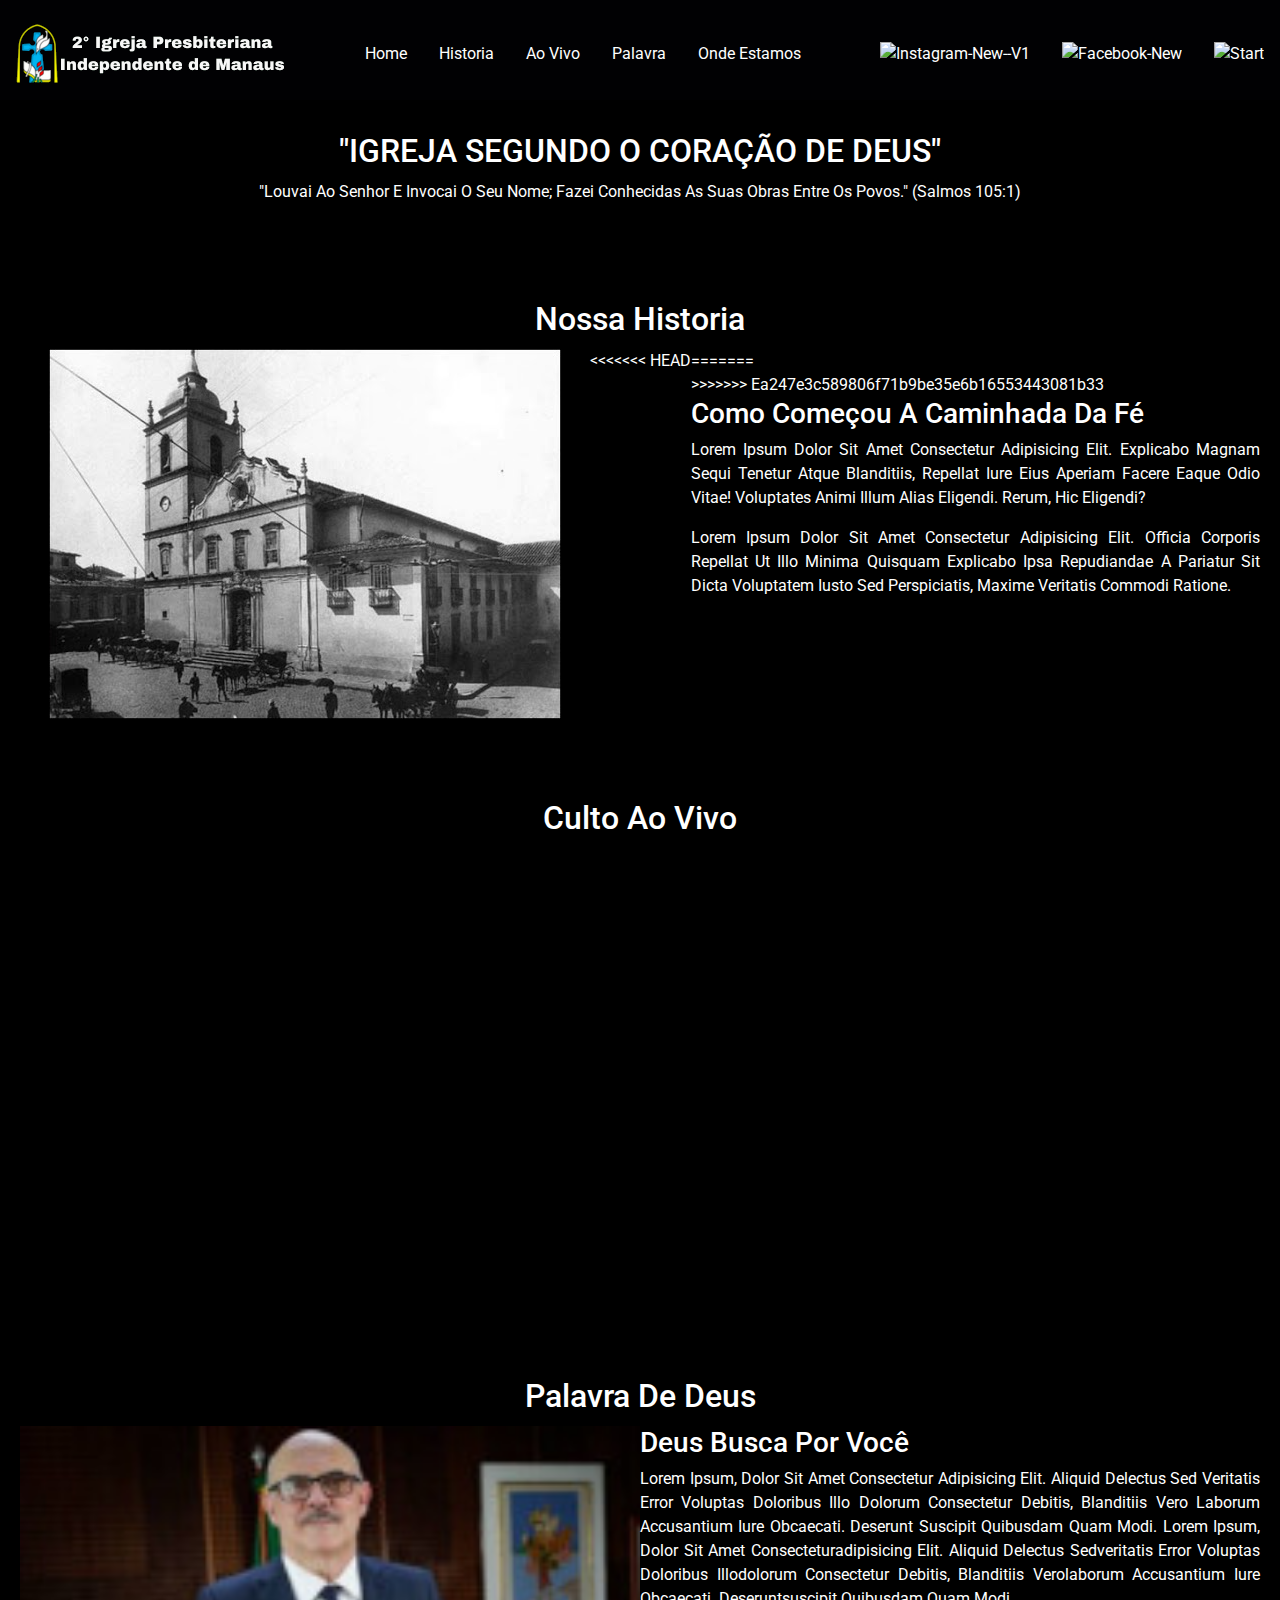
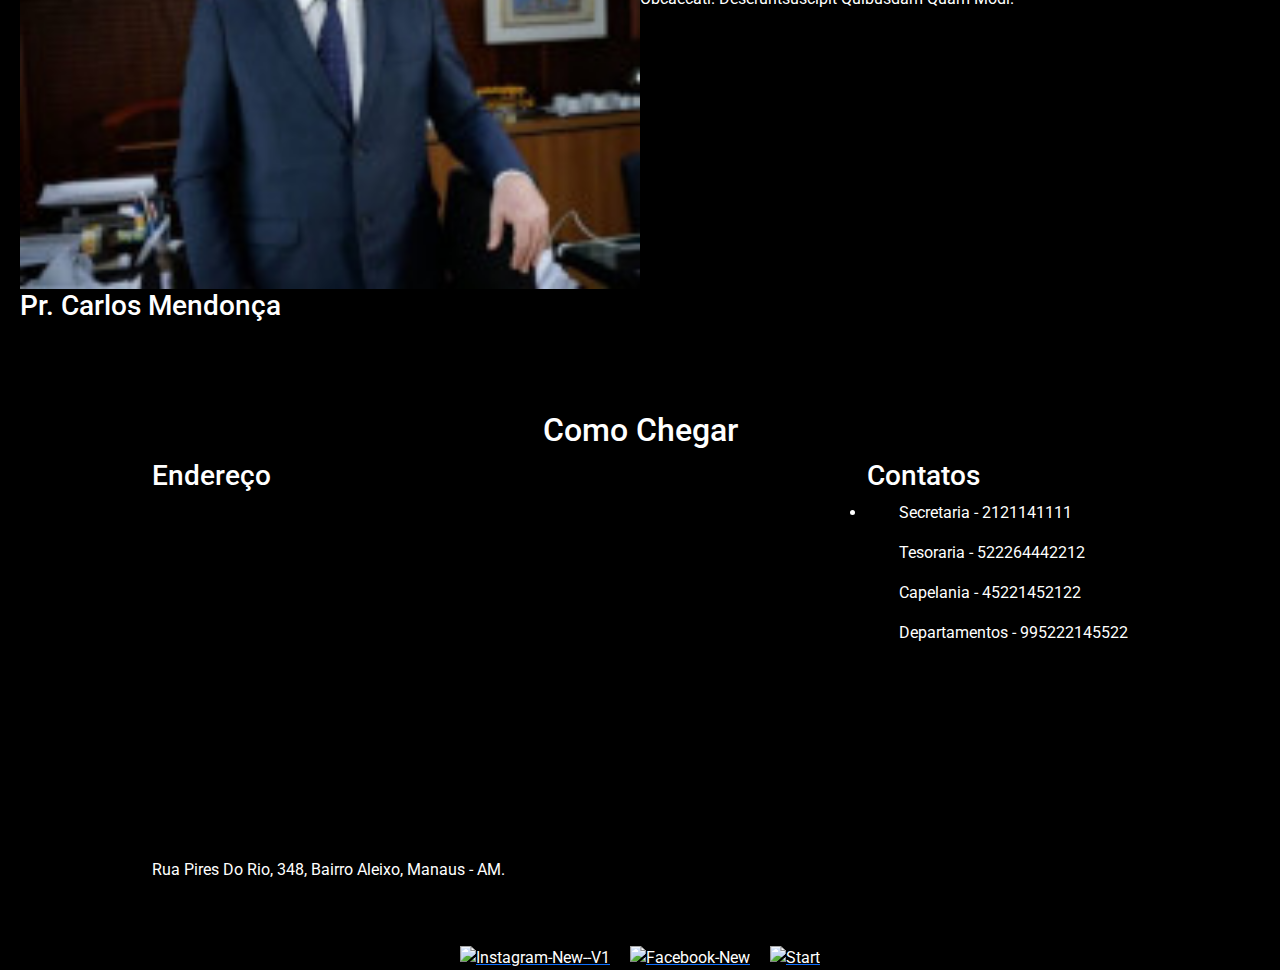
==== commit 860580a6: "atualizado" ====
--- a/index.html
+++ b/index.html
@@ -28,74 +28,82 @@
                 <a href="#address">Onde Estamos</a>
             </div>
             <div class="header-item">
-                <a href="https://www.instagram.com/2ipimanaus?igsh=Ync0cGp1cjJuNG5i" target="_blank"><img width="20" height="20" src="https://img.icons8.com/ios-filled/50/ffffff/instagram-new--v1.png" alt="instagram-new--v1"/></a>
-                <a href="https://www.facebook.com/2IPiManaus/?locale=pt_BR" target="_blank"><img width="20" height="20" src="https://img.icons8.com/ios-filled/50/ffffff/facebook-new.png" alt="facebook-new"/></a>
-                <a href="https://www.youtube.com/@2ipimanaus" target="_blank"><img width="20" height="20" src="https://img.icons8.com/glyph-neue/64/ffffff/start.png" alt="start"/></a>
+                <a href="https://www.instagram.com/2ipimanaus?igsh=Ync0cGp1cjJuNG5i" target="_blank"><img width="30" height="30" src="https://img.icons8.com/ios-filled/50/ffffff/instagram-new--v1.png" alt="instagram-new--v1"/></a>
+                <a href="https://www.facebook.com/2IPiManaus/?locale=pt_BR" target="_blank"><img width="30" height="30" src="https://img.icons8.com/ios-filled/50/ffffff/facebook-new.png" alt="facebook-new"/></a>
+                <a href="https://www.youtube.com/@2ipimanaus" target="_blank"><img width="30" height="30" src="https://img.icons8.com/glyph-neue/64/ffffff/start.png" alt="start"/></a>
             </div>
         </div>   
     </header>
 
     <div class="content">
-        <div class="section" id="#">
-            <div class="home">
-                <h3>"IGREJA SEGUNDO O CORAÇÃO DE DEUS"</h3>
+        <section class="content-item" id="#">
+            <h2 class="content-title">"IGREJA SEGUNDO O CORAÇÃO DE DEUS"</h2>
+            <div class="content-info">
                 <P>"Louvai ao Senhor e invocai o seu nome; fazei conhecidas as suas obras entre os povos." (Salmos 105:1)</P>
             </div>
-        </div>
-        <div class="section" id="about">
-            <h2 class="about-title">Nossa <span>Historia</span></h2>
-            <div class="about-content">
+        </section>
+        <section class="content-item" id="about">
+            <h2 class="content-title">Nossa Historia</h2>
+            <div class="content-info">
                 <div class="about-image">
                     <img src="assets/images/unnamed-1.jpg" alt="sobre nos">
                 </div>
+<<<<<<< HEAD
                 <div class="about-text">
+=======
+                <div class="about-text">        
+>>>>>>> ea247e3c589806f71b9be35e6b16553443081b33
                     <h3>Como começou a caminhada da fé</h3>
                     <p>Lorem ipsum dolor sit amet consectetur adipisicing elit. Explicabo magnam sequi tenetur atque blanditiis, repellat iure eius aperiam facere eaque odio vitae! Voluptates animi illum alias eligendi. Rerum, hic eligendi?</p>
                     <p>Lorem ipsum dolor sit amet consectetur adipisicing elit. Officia corporis repellat ut illo minima quisquam explicabo ipsa repudiandae a pariatur sit dicta voluptatem iusto sed perspiciatis, maxime veritatis commodi ratione.</p>
+                    <!-- <iframe src="https://docs.google.com/presentation/d/e/2PACX-1vQXFJXbTArCDFYLTj0XzkhtEznO6solg3usZ-5Byoo3maLWQ-6jgmXLT7gnyMWv-LGls-5ZyvOeZ_59/embed?start=false&loop=false&delayms=3000" frameborder="0" width="960" height="569" allowfullscreen="true" mozallowfullscreen="true" webkitallowfullscreen="true"></iframe> -->  
                 </div>
+        </section>
+        <section class="content-item" id="live">
+            <h2 class="content-title">Culto ao vivo</h2>
+            <div class="content-info">
+                <div class="box-live"><iframe width="600" height="450" src="https://www.youtube.com/embed/UG6UwlS94OY?si=SsMuLdQHBMPx3Dx1" title="YouTube video player" frameborder="0" allow="accelerometer; autoplay; clipboard-write; encrypted-media; gyroscope; picture-in-picture;" referrerpolicy="strict-origin-when-cross-origin" allowfullscreen></iframe></div>
             </div>
-        </div>
-        <div class="live" id="live">
-            <h2 class="title">Culto <span>ao vivo</span></h2>
-            <div class="box-live"><iframe width="800" height="450" src="https://www.youtube.com/embed/UG6UwlS94OY?si=SsMuLdQHBMPx3Dx1" title="YouTube video player" frameborder="0" allow="accelerometer; autoplay; clipboard-write; encrypted-media; gyroscope; picture-in-picture; web-share" referrerpolicy="strict-origin-when-cross-origin" allowfullscreen></iframe></div>
-        </div>
-        <div class="word" id="word">
-            <h2 class="title">Palavra <span>de Deus</span></h2>
-            <div class="box-container">
-                <div class="box">
+        </section>
+        <section class="content-item" id="word">
+            <h2 class="content-title">Palavra de Deus</h2>
+            <div class="content-info">
+                <div class="word-image">
+                    <img src="assets/images/pastor.jpg" alt="pastor" class="user">
+                    <h3>Pr. Carlos Mendonça</h3>
+                </div>
+                <div class="about-text">
                     <h3>Deus busca por você</h3>
                     <p>Lorem ipsum, dolor sit amet consectetur adipisicing elit. Aliquid delectus sed veritatis error voluptas doloribus illo dolorum consectetur debitis, blanditiis vero laborum accusantium iure obcaecati. Deserunt suscipit quibusdam quam modi.
                     Lorem ipsum, dolor sit amet consecteturadipisicing elit. Aliquid delectus sedveritatis error voluptas doloribus illodolorum consectetur debitis, blanditiis verolaborum accusantium iure obcaecati. Deseruntsuscipit quibusdam quam modi.
                     </p>
-                    <img src="assets/images/pastor.jpg" alt="pastor" class="user">
-                    <h3>Pr. Carlos Mendonça</h3>
                 </div>
             </div>
-        </div>
-        <div class="address" id="address">
-            <h2 class="title">Como <span>Chegar</span></h2>
-            <div class="box-address">
-                <div class="iframe"><iframe src="https://www.google.com/maps/embed?pb=!1m18!1m12!1m3!1d15935.960673076053!2d-60.0192158128418!3d-3.097272299999994!2m3!1f0!2f0!3f0!3m2!1i1024!2i768!4f13.1!3m3!1m2!1s0x926c1ac99e9d501b%3A0x453d864426629fd3!2s2%C2%B0%20Igreja%20Presbiteriana%20Inpendente%20de%20Manaus!5e0!3m2!1spt-BR!2sbr!4v1712430684774!5m2!1spt-BR!2sbr" width="450" height="350" style=;" allowfullscreen="" loading="lazy" referrerpolicy="no-referrer-when-downgrade"></iframe></div>
+        </section>
+        <section class="content-item" id="address">
+            <h2 class="content-title">Como Chegar</h2>
+            <div class="content-info">
+                <div class="iframe">
+                    <h3>Endereço</h3>
+                    <iframe src="https://www.google.com/maps/embed?pb=!1m18!1m12!1m3!1d15935.960673076053!2d-60.0192158128418!3d-3.097272299999994!2m3!1f0!2f0!3f0!3m2!1i1024!2i768!4f13.1!3m3!1m2!1s0x926c1ac99e9d501b%3A0x453d864426629fd3!2s2%C2%B0%20Igreja%20Presbiteriana%20Inpendente%20de%20Manaus!5e0!3m2!1spt-BR!2sbr!4v1712430684774!5m2!1spt-BR!2sbr" width="450" height="350" allowfullscreen="" loading="lazy" referrerpolicy="no-referrer-when-downgrade"></iframe>
+                    <p>Rua Pires do Rio, 348, Bairro Aleixo, Manaus - AM.</p>
+                </div>
                 <div class="lista">
-                    <h3>Endereço</h3>
-                    <p>Rua Pires do Rio, 348, Bairro Aleixo, Manaus - AM.</p>
                     <h3>Contatos</h3>
                     <li>
                         <ul>Secretaria - 2121141111</ul>
-                        <ul>Tesolraria - 522264442212</ul>
+                        <ul>Tesoraria - 522264442212</ul>
                         <ul>Capelania - 45221452122</ul>
                         <ul>Departamentos - 995222145522</ul>
                     </li>
                 </div>
             </div>
-        </div>
-        <div class="footer">
-            <div class="share">
+        </section>
+        <section class="footer">
                 <a href="https://www.instagram.com/2ipimanaus?igsh=Ync0cGp1cjJuNG5i" target="_blank"><img width="30" height="30" src="https://img.icons8.com/ios-filled/50/ffffff/instagram-new--v1.png" alt="instagram-new--v1"/></a>
                 <a href="https://www.facebook.com/2IPiManaus/?locale=pt_BR" target="_blank"><img width="30" height="30" src="https://img.icons8.com/ios-filled/50/ffffff/facebook-new.png" alt="facebook-new"/></a>
                 <a href="https://www.youtube.com/@2ipimanaus" target="_blank"><img width="30" height="30" src="https://img.icons8.com/glyph-neue/64/ffffff/start.png" alt="start"/></a>
-            </div>
-        </div>
+        </section>
     </div>
 
     <script src="https://cdn.jsdelivr.net/npm/bootstrap@5.3.3/dist/js/bootstrap.bundle.min.js" integrity="sha384-YvpcrYf0tY3lHB60NNkmXc5s9fDVZLESaAA55NDzOxhy9GkcIdslK1eN7N6jIeHz" crossorigin="anonymous"></script>
--- a/style/style.css
+++ b/style/style.css
@@ -17,13 +17,11 @@
 }
 
 .page {
-    background-color: rgb(255, 255, 255);
+    background-color: black; 
     display: flex;
     flex-direction: column;
 }
 .header {
-    height: auto;
-    position: fixed;
     background-color: #010103de;
     padding-bottom: 1rem;
     flex: 1;
@@ -58,39 +56,69 @@
 .content {
     display: flex;
     flex-direction: column;
-    margin: 20px;
+    margin: 0px 20px;
 }
 
-.home {
-    background-color: red;
+.content-item {
     display: flex;
     flex-direction: column;
+    min-width: 100%;
     padding-top: 2rem;
+    padding-bottom: 3rem;
+}
+
+.content-title {
+    margin: 0 auto;
+    padding-bottom: 10px;
 }
 
 .about {
-    background-color: green;
     display: flex;
     flex-direction: column;
 }
 
-.about-title {
+.content-title h2{
     flex: 1;
-    min-width: 100%
+    min-width: 100%;
+    margin: 0 auto;
 }
 
-.about-content {
+.content-info {
     display: flex;
     flex-direction: row;
+    min-width: 100%;
+    justify-content: space-around;
+}
+
+.about-image {
+    flex: 1;
+    display: flex;
     justify-content: center;
 }
 
-.about-image {
-    flex: 1
+.about-text {
+    flex: 1;
+    text-align: justify;
 }
 
-.about-text {
-    flex: 1
+.word-image {
+    display: flex;
+    flex-direction: column;
+    flex: 1;
+}
+
+.box-live {
+    display: flex;
+    justify-content: center;
+}
+
+.footer {
+    display: flex;
+    flex: 1;
+    flex-direction: row;
+    justify-content: center;
+    min-width: 100%;
+    gap: 20px;
 }
 
 @media (max-width: 900px) {
@@ -98,7 +126,7 @@
         flex-direction: column;
     }
 
-    .about-content {
+    .content-info {
         flex-direction: column;
     }
 }
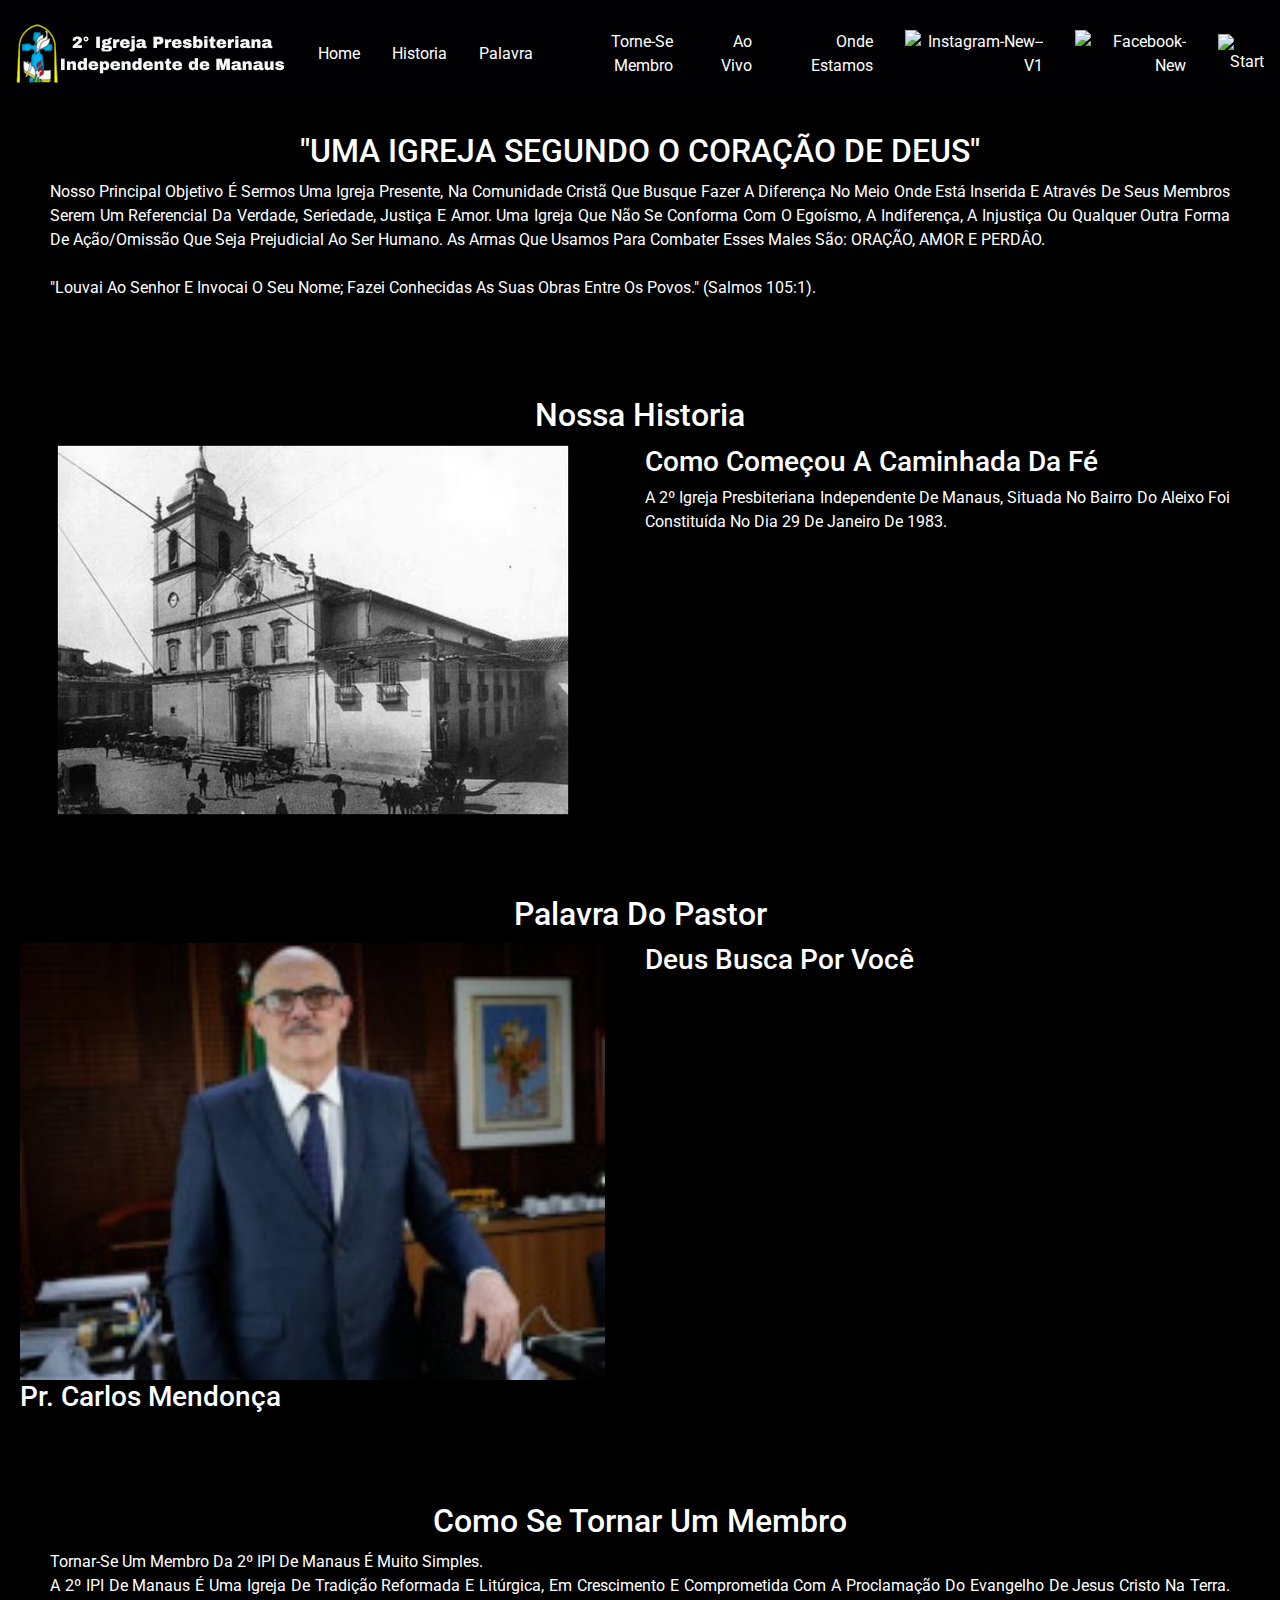
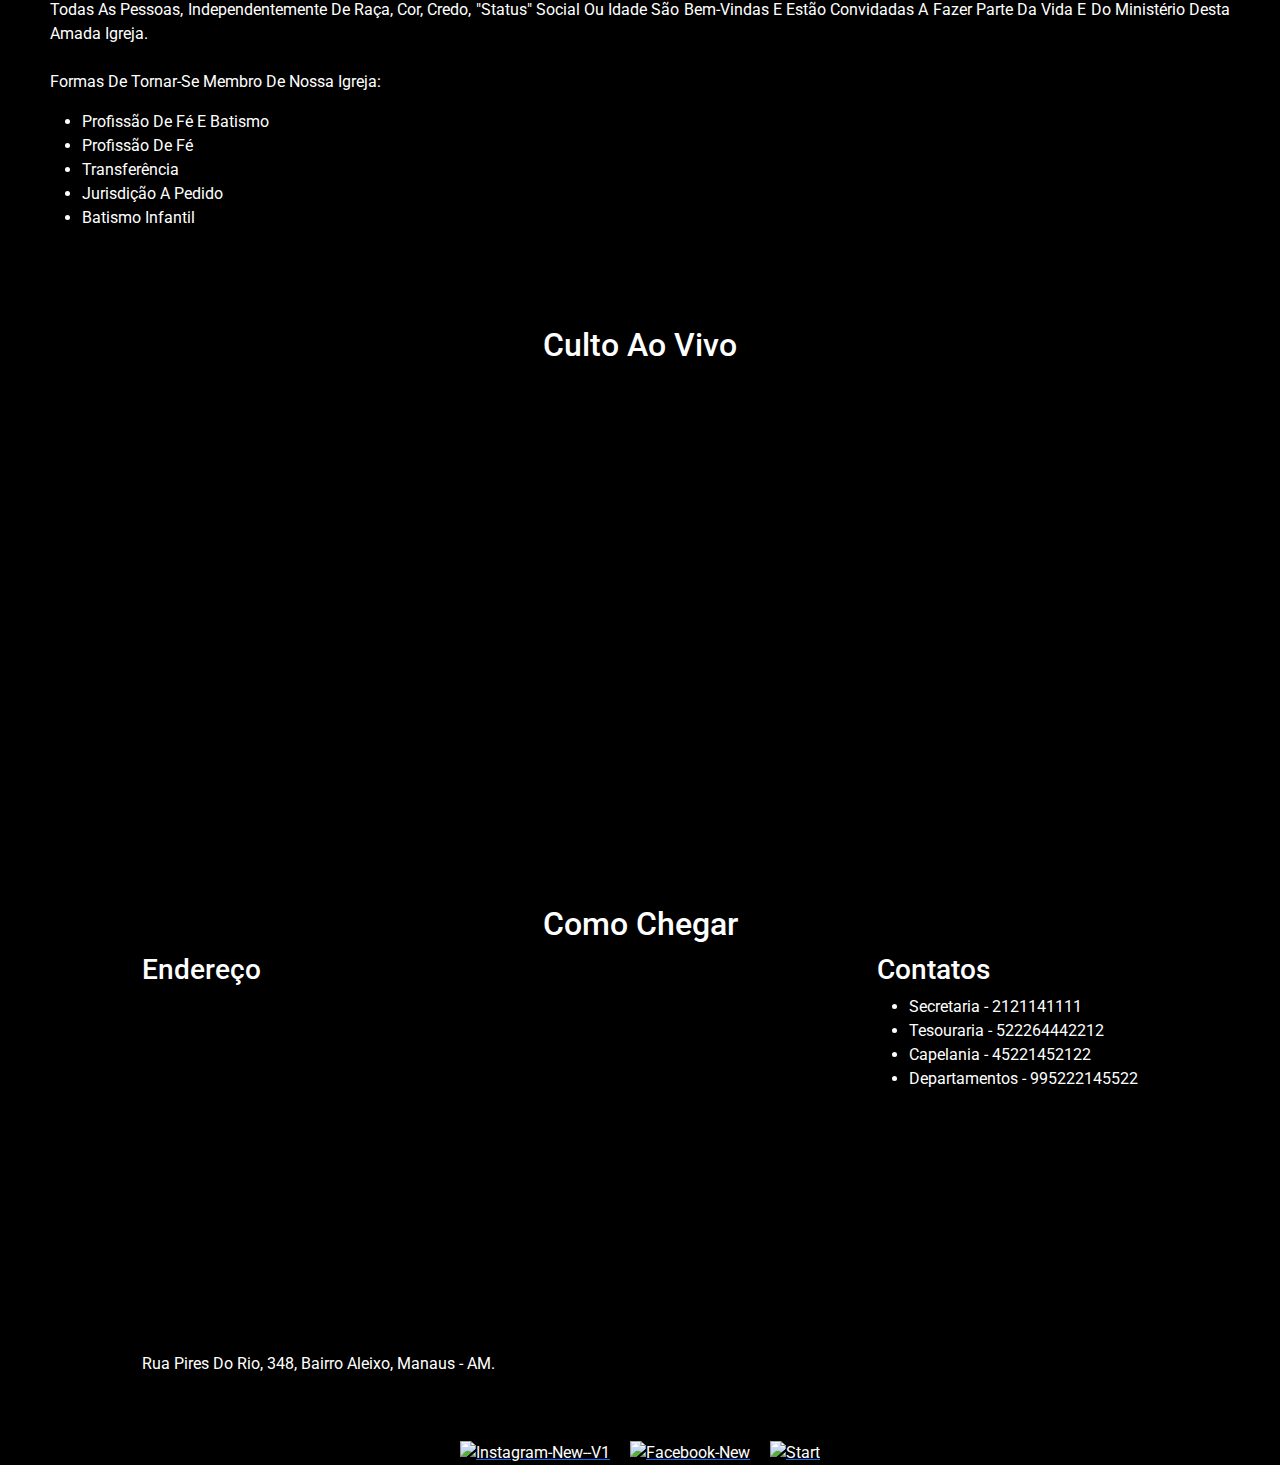
==== commit 893b5ec0: "Add about text and member section" ====
--- a/index.html
+++ b/index.html
@@ -23,8 +23,9 @@
             <div class="header-item">
                 <a href="#">Home</a>
                 <a href="#about">Historia</a>
+                <a href="#word">Palavra</a>
+                <a href="#member">Torne-se Membro</a>
                 <a href="#live">Ao Vivo</a>
-                <a href="#word">Palavra</a>
                 <a href="#address">Onde Estamos</a>
             </div>
             <div class="header-item">
@@ -37,9 +38,17 @@
 
     <div class="content">
         <section class="content-item" id="#">
-            <h2 class="content-title">"IGREJA SEGUNDO O CORAÇÃO DE DEUS"</h2>
+            <h2 class="content-title">"UMA IGREJA SEGUNDO O CORAÇÃO DE DEUS"</h2>
             <div class="content-info">
-                <P>"Louvai ao Senhor e invocai o seu nome; fazei conhecidas as suas obras entre os povos." (Salmos 105:1)</P>
+                <div class="home-text">
+                    <p> Nosso principal objetivo é sermos uma Igreja presente, na comunidade cristã que busque fazer a diferença no meio 
+                        onde está inserida e através de seus membros serem um referencial da verdade, seriedade, justiça e amor.
+                        Uma igreja que não se conforma com o egoísmo, a indiferença, a injustiça ou qualquer outra forma de ação/omissão 
+                        que seja prejudicial ao ser humano. As armas que usamos para combater esses males são: ORAÇÃO, AMOR e PERDÂO.
+                        <br><br>
+                        "Louvai ao Senhor e invocai o seu nome; fazei conhecidas as suas obras entre os povos." (Salmos 105:1).
+                    </p>
+                </div>
             </div>
         </section>
         <section class="content-item" id="about">
@@ -48,25 +57,16 @@
                 <div class="about-image">
                     <img src="assets/images/unnamed-1.jpg" alt="sobre nos">
                 </div>
-<<<<<<< HEAD
                 <div class="about-text">
-=======
-                <div class="about-text">        
->>>>>>> ea247e3c589806f71b9be35e6b16553443081b33
                     <h3>Como começou a caminhada da fé</h3>
-                    <p>Lorem ipsum dolor sit amet consectetur adipisicing elit. Explicabo magnam sequi tenetur atque blanditiis, repellat iure eius aperiam facere eaque odio vitae! Voluptates animi illum alias eligendi. Rerum, hic eligendi?</p>
-                    <p>Lorem ipsum dolor sit amet consectetur adipisicing elit. Officia corporis repellat ut illo minima quisquam explicabo ipsa repudiandae a pariatur sit dicta voluptatem iusto sed perspiciatis, maxime veritatis commodi ratione.</p>
-                    <!-- <iframe src="https://docs.google.com/presentation/d/e/2PACX-1vQXFJXbTArCDFYLTj0XzkhtEznO6solg3usZ-5Byoo3maLWQ-6jgmXLT7gnyMWv-LGls-5ZyvOeZ_59/embed?start=false&loop=false&delayms=3000" frameborder="0" width="960" height="569" allowfullscreen="true" mozallowfullscreen="true" webkitallowfullscreen="true"></iframe> -->  
+                    <p>
+                        A 2º Igreja Presbiteriana Independente de Manaus, situada no bairro do Aleixo foi constituída no dia 29 de Janeiro de 1983.
+                    </p>
+                        <!-- <iframe src="https://docs.google.com/presentation/d/e/2PACX-1vQXFJXbTArCDFYLTj0XzkhtEznO6solg3usZ-5Byoo3maLWQ-6jgmXLT7gnyMWv-LGls-5ZyvOeZ_59/embed?start=false&loop=false&delayms=3000" frameborder="0" width="960" height="569" allowfullscreen="true" mozallowfullscreen="true" webkitallowfullscreen="true"></iframe> -->  
                 </div>
         </section>
-        <section class="content-item" id="live">
-            <h2 class="content-title">Culto ao vivo</h2>
-            <div class="content-info">
-                <div class="box-live"><iframe width="600" height="450" src="https://www.youtube.com/embed/UG6UwlS94OY?si=SsMuLdQHBMPx3Dx1" title="YouTube video player" frameborder="0" allow="accelerometer; autoplay; clipboard-write; encrypted-media; gyroscope; picture-in-picture;" referrerpolicy="strict-origin-when-cross-origin" allowfullscreen></iframe></div>
-            </div>
-        </section>
         <section class="content-item" id="word">
-            <h2 class="content-title">Palavra de Deus</h2>
+            <h2 class="content-title">Palavra do pastor</h2>
             <div class="content-info">
                 <div class="word-image">
                     <img src="assets/images/pastor.jpg" alt="pastor" class="user">
@@ -74,10 +74,34 @@
                 </div>
                 <div class="about-text">
                     <h3>Deus busca por você</h3>
-                    <p>Lorem ipsum, dolor sit amet consectetur adipisicing elit. Aliquid delectus sed veritatis error voluptas doloribus illo dolorum consectetur debitis, blanditiis vero laborum accusantium iure obcaecati. Deserunt suscipit quibusdam quam modi.
-                    Lorem ipsum, dolor sit amet consecteturadipisicing elit. Aliquid delectus sedveritatis error voluptas doloribus illodolorum consectetur debitis, blanditiis verolaborum accusantium iure obcaecati. Deseruntsuscipit quibusdam quam modi.
+                </div>
+            </div>
+        </section>
+        <section class="content-item" id="member">
+            <h2 class="content-title">Como se tornar um membro</h2>
+            <div class="content-info">
+                <div class="member-text">
+                    <p>Tornar-se um membro da 2º IPI de Manaus é muito simples.<br>
+                        A 2º IPI de Manaus é uma Igreja de tradição reformada e litúrgica, em crescimento e comprometida com a proclamação
+                        do Evangelho de Jesus Cristo na terra. Todas as pessoas, independentemente de raça, cor, credo, "status" social ou idade
+                        são bem-vindas e estão convidadas a fazer parte da vida e do ministério desta amada Igreja.
+                        <br><br>
+                        Formas de tornar-se membro de nossa Igreja:
                     </p>
+                    <ul>
+                        <li>Profissão de Fé e Batismo</li>
+                        <li>Profissão de Fé</li>
+                        <li>Transferência</li>
+                        <li>Jurisdição a pedido</li>
+                        <li>Batismo Infantil</li>
+                    </ul>
                 </div>
+            </div>
+        </section>
+        <section class="content-item" id="live">
+            <h2 class="content-title">Culto ao vivo</h2>
+            <div class="content-info">
+                <div class="box-live"><iframe width="600" height="450" src="https://www.youtube.com/embed/UG6UwlS94OY?si=SsMuLdQHBMPx3Dx1" title="YouTube video player" frameborder="0" allow="accelerometer; autoplay; clipboard-write; encrypted-media; gyroscope; picture-in-picture;" referrerpolicy="strict-origin-when-cross-origin" allowfullscreen></iframe></div>
             </div>
         </section>
         <section class="content-item" id="address">
@@ -90,12 +114,12 @@
                 </div>
                 <div class="lista">
                     <h3>Contatos</h3>
-                    <li>
-                        <ul>Secretaria - 2121141111</ul>
-                        <ul>Tesoraria - 522264442212</ul>
-                        <ul>Capelania - 45221452122</ul>
-                        <ul>Departamentos - 995222145522</ul>
-                    </li>
+                    <ul>
+                        <li>Secretaria - 2121141111</li>
+                        <li>Tesouraria - 522264442212</li>
+                        <li>Capelania - 45221452122</li>
+                        <li>Departamentos - 995222145522</li>
+                    </ul>
                 </div>
             </div>
         </section>
--- a/style/style.css
+++ b/style/style.css
@@ -72,6 +72,16 @@
     padding-bottom: 10px;
 }
 
+.home-text {
+    margin: 0 30px;
+    text-align: justify;
+}
+
+.member-text {
+    margin: 0 30px;
+    text-align: justify;
+}
+
 .about {
     display: flex;
     flex-direction: column;
@@ -88,6 +98,7 @@
     flex-direction: row;
     min-width: 100%;
     justify-content: space-around;
+    gap: 40px
 }
 
 .about-image {
@@ -98,6 +109,7 @@
 
 .about-text {
     flex: 1;
+    margin-right: 30px;
     text-align: justify;
 }
 
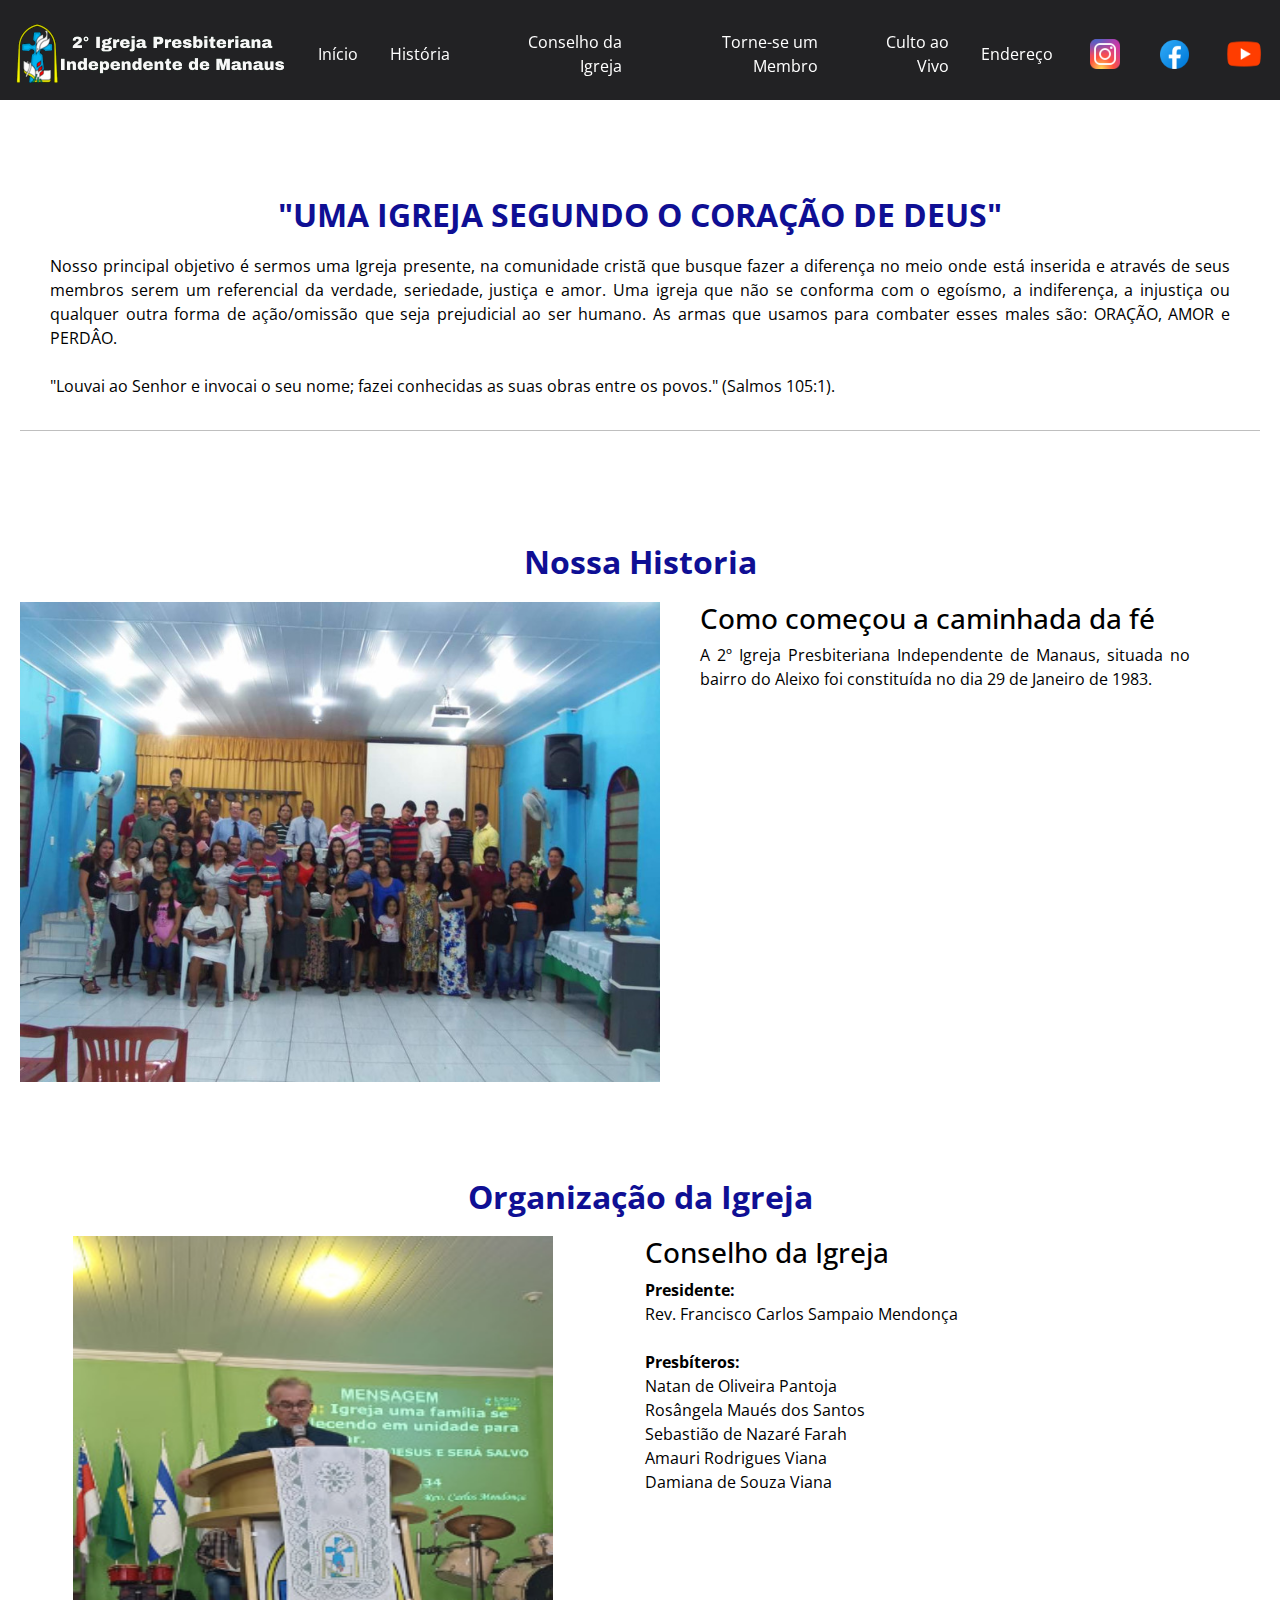
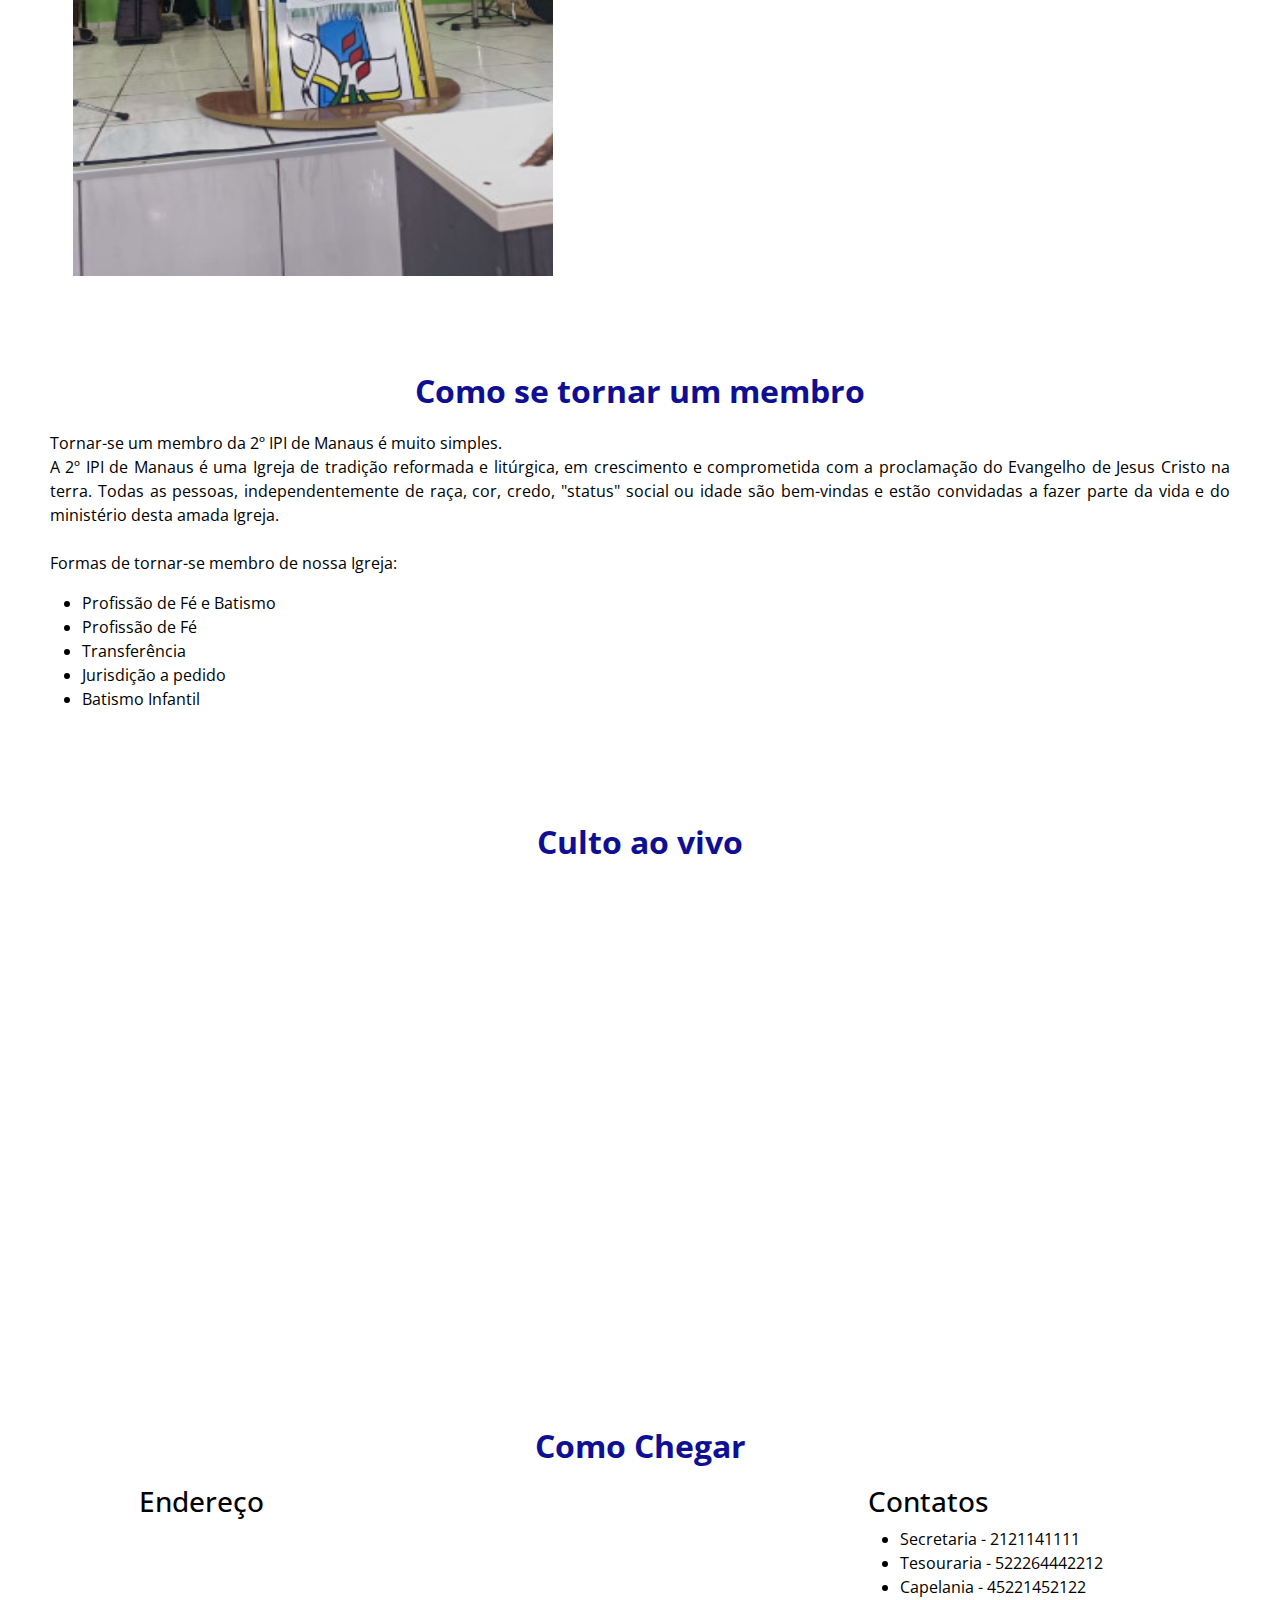
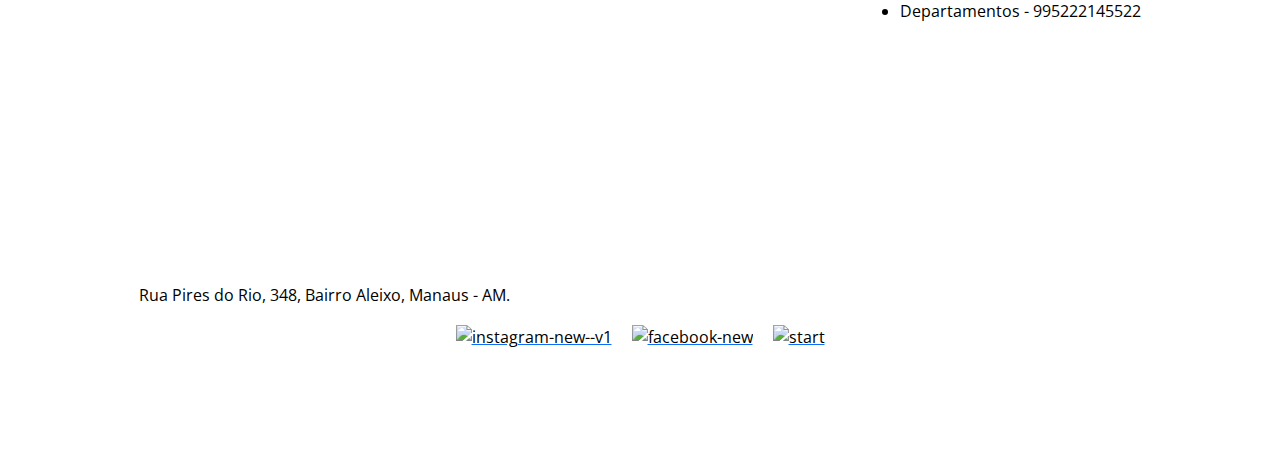
==== commit bd481fc9: "Add images and icon" ====
--- a/index.html
+++ b/index.html
@@ -8,6 +8,9 @@
     <title>2º IPI DE MANAUS</title>
     <link rel="stylesheet" href="https://fonts.googleapis.com/css2?family=Material+Symbols+Outlined:opsz,wght,FILL,GRAD@20..48,100..700,0..1,-50..200" />
     <link rel="shortcut icon" href="assets/images/favicon.ico" type="image/x-icon">
+    <link rel="preconnect" href="https://fonts.googleapis.com">
+    <link rel="preconnect" href="https://fonts.gstatic.com" crossorigin>
+    <link href="https://fonts.googleapis.com/css2?family=Open+Sans:ital,wght@0,300..800;1,300..800&display=swap" rel="stylesheet">
     <link href="https://cdn.jsdelivr.net/npm/bootstrap@5.3.3/dist/css/bootstrap.min.css" rel="stylesheet" integrity="sha384-QWTKZyjpPEjISv5WaRU9OFeRpok6YctnYmDr5pNlyT2bRjXh0JMhjY6hW+ALEwIH" crossorigin="anonymous">
     </head>
 <body class="page">
@@ -21,17 +24,17 @@
                 </a>
             </div>
             <div class="header-item">
-                <a href="#">Home</a>
-                <a href="#about">Historia</a>
-                <a href="#word">Palavra</a>
-                <a href="#member">Torne-se Membro</a>
-                <a href="#live">Ao Vivo</a>
-                <a href="#address">Onde Estamos</a>
+                <a href="#">Início</a>
+                <a href="#about">História</a>
+                <a href="#organization">Conselho da Igreja</a>
+                <a href="#member">Torne-se um Membro</a>
+                <a href="#live">Culto ao Vivo</a>
+                <a href="#address">Endereço</a>
             </div>
             <div class="header-item">
-                <a href="https://www.instagram.com/2ipimanaus?igsh=Ync0cGp1cjJuNG5i" target="_blank"><img width="30" height="30" src="https://img.icons8.com/ios-filled/50/ffffff/instagram-new--v1.png" alt="instagram-new--v1"/></a>
-                <a href="https://www.facebook.com/2IPiManaus/?locale=pt_BR" target="_blank"><img width="30" height="30" src="https://img.icons8.com/ios-filled/50/ffffff/facebook-new.png" alt="facebook-new"/></a>
-                <a href="https://www.youtube.com/@2ipimanaus" target="_blank"><img width="30" height="30" src="https://img.icons8.com/glyph-neue/64/ffffff/start.png" alt="start"/></a>
+                <a href="https://www.instagram.com/2ipimanaus?igsh=Ync0cGp1cjJuNG5i" target="_blank"><img width="40" height="40" src="assets/icon/icons8-instagram-48.png" alt="instagram-new--v1"/></a>
+                <a href="https://www.facebook.com/2IPiManaus/?locale=pt_BR" target="_blank"><img width="35" height="35" src="assets/icon/icons8-facebook-48.png" alt="facebook-new"/></a>
+                <a href="https://www.youtube.com/@2ipimanaus" target="_blank"><img width="40" height="40" src="assets/icon/icons8-youtube-48.png" alt="start"/></a>
             </div>
         </div>   
     </header>
@@ -50,12 +53,13 @@
                     </p>
                 </div>
             </div>
+            <hr>
         </section>
         <section class="content-item" id="about">
             <h2 class="content-title">Nossa Historia</h2>
             <div class="content-info">
                 <div class="about-image">
-                    <img src="assets/images/unnamed-1.jpg" alt="sobre nos">
+                    <img src="assets/images/Igreja2.jpg" width="640px" height="480px" alt="sobre nos">
                 </div>
                 <div class="about-text">
                     <h3>Como começou a caminhada da fé</h3>
@@ -64,16 +68,27 @@
                     </p>
                         <!-- <iframe src="https://docs.google.com/presentation/d/e/2PACX-1vQXFJXbTArCDFYLTj0XzkhtEznO6solg3usZ-5Byoo3maLWQ-6jgmXLT7gnyMWv-LGls-5ZyvOeZ_59/embed?start=false&loop=false&delayms=3000" frameborder="0" width="960" height="569" allowfullscreen="true" mozallowfullscreen="true" webkitallowfullscreen="true"></iframe> -->  
                 </div>
+                <hr>
         </section>
-        <section class="content-item" id="word">
-            <h2 class="content-title">Palavra do pastor</h2>
+        <section class="content-item" id="organization">
+            <h2 class="content-title">Organização da Igreja</h2>
             <div class="content-info">
                 <div class="word-image">
-                    <img src="assets/images/pastor.jpg" alt="pastor" class="user">
-                    <h3>Pr. Carlos Mendonça</h3>
+                    <img src="assets/images/pastorCarlos.jpg" width="480px" height="640px" alt="pastor" class="user">
                 </div>
                 <div class="about-text">
-                    <h3>Deus busca por você</h3>
+                    <h3>Conselho da Igreja</h3>
+                    <p>
+                        <b>Presidente:</b><br>
+                        Rev. Francisco Carlos Sampaio Mendonça
+                        <br><br>
+                        <b>Presbíteros:</b><br>
+                        Natan de Oliveira Pantoja<br>
+                        Rosângela Maués dos Santos<br>
+                        Sebastião de Nazaré Farah<br>
+                        Amauri Rodrigues Viana<br>
+                        Damiana de Souza Viana<br>
+                    </p>
                 </div>
             </div>
         </section>
--- a/style/style.css
+++ b/style/style.css
@@ -10,18 +10,21 @@
     outline: none;
     border: none;
     text-decoration: none;
-    text-transform: capitalize;
     transition: 0.1s linear;
-    font-family: "Roboto", sans-serif;
-    color: white;
+    font-family: "Open Sans", sans-serif;
+    font-optical-sizing: auto;
+    font-style: normal;
+    font-variation-settings: "wdth" 100;
+    color: black;
 }
 
 .page {
-    background-color: black; 
+    background-color: white; 
     display: flex;
     flex-direction: column;
 }
 .header {
+    position: fixed;
     background-color: #010103de;
     padding-bottom: 1rem;
     flex: 1;
@@ -53,23 +56,25 @@
 .navbar {
     background-color: #010103de;
 }
+
 .content {
     display: flex;
     flex-direction: column;
-    margin: 0px 20px;
+    margin: 100px 20px;
 }
 
 .content-item {
     display: flex;
     flex-direction: column;
     min-width: 100%;
-    padding-top: 2rem;
-    padding-bottom: 3rem;
+    padding-top: 6rem;
 }
 
 .content-title {
     margin: 0 auto;
-    padding-bottom: 10px;
+    padding-bottom: 20px;
+    color: rgb(15, 15, 148);
+    font-weight: 700;
 }
 
 .home-text {
@@ -117,6 +122,7 @@
     display: flex;
     flex-direction: column;
     flex: 1;
+    align-items: center;
 }
 
 .box-live {
@@ -133,18 +139,21 @@
     gap: 20px;
 }
 
-@media (max-width: 900px) {
+@media screen and (max-width: 768px){
+    .page{
+        width: 100%;
+        flex-direction: column;
+    }
+
     .header {
         flex-direction: column;
+    }
+
+    .content {
+        margin: 200px 20px;
     }
 
     .content-info {
         flex-direction: column;
     }
-}
-@media screen and (max-width: 768px){
-    .page{
-        width: 100%;
-        flex-direction: column;
-    }
 }